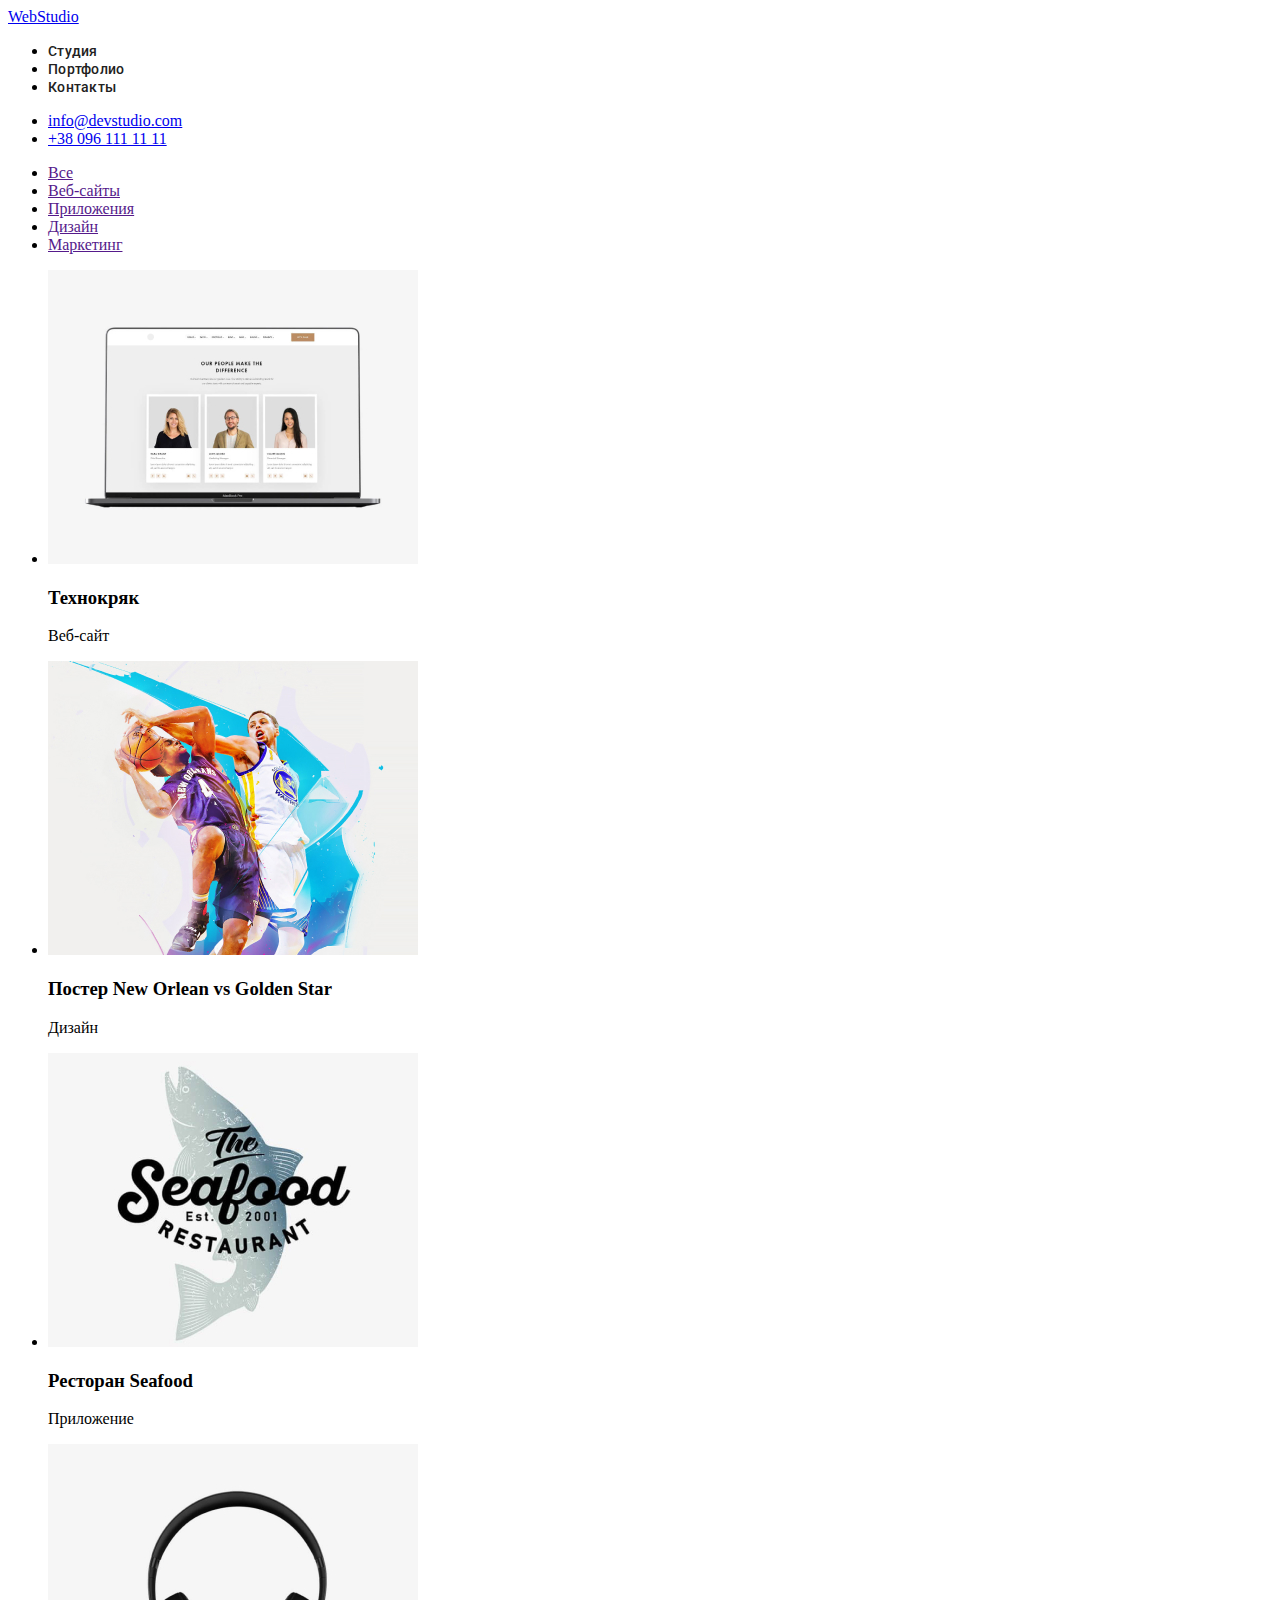
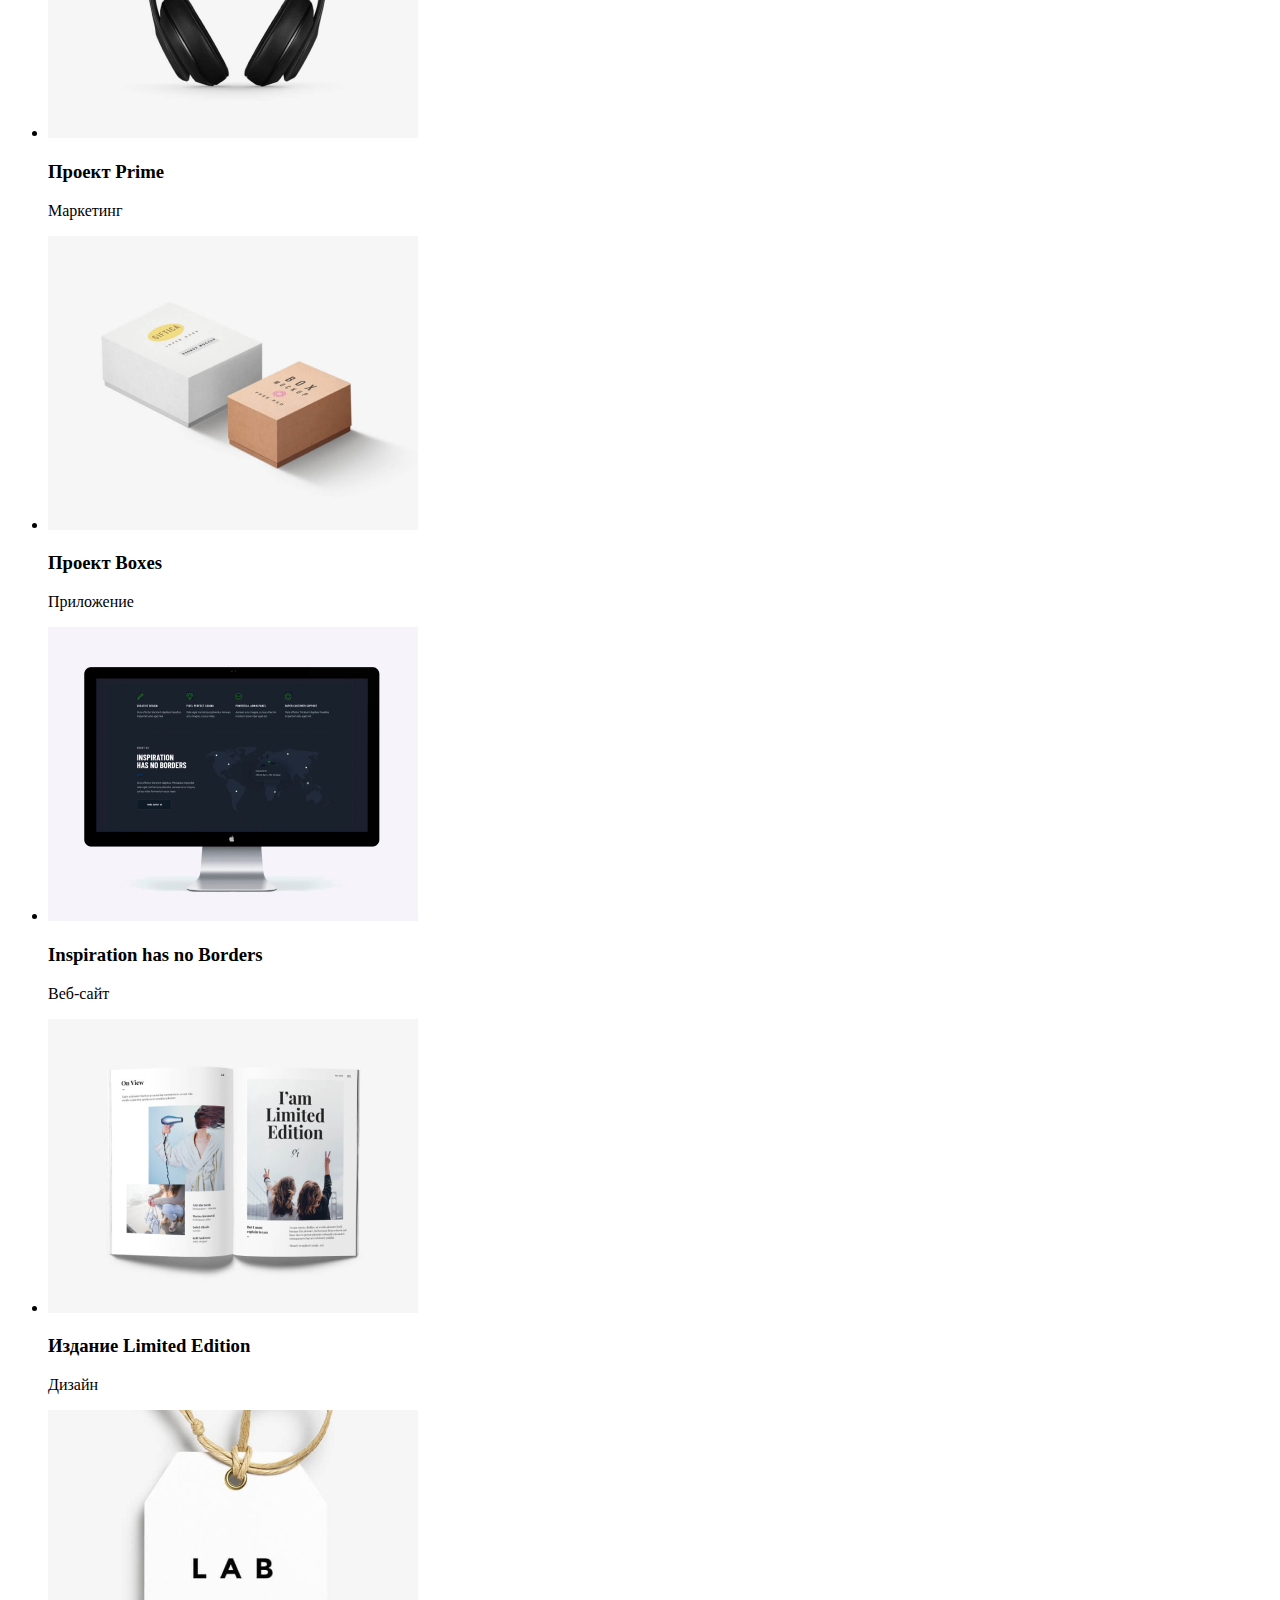
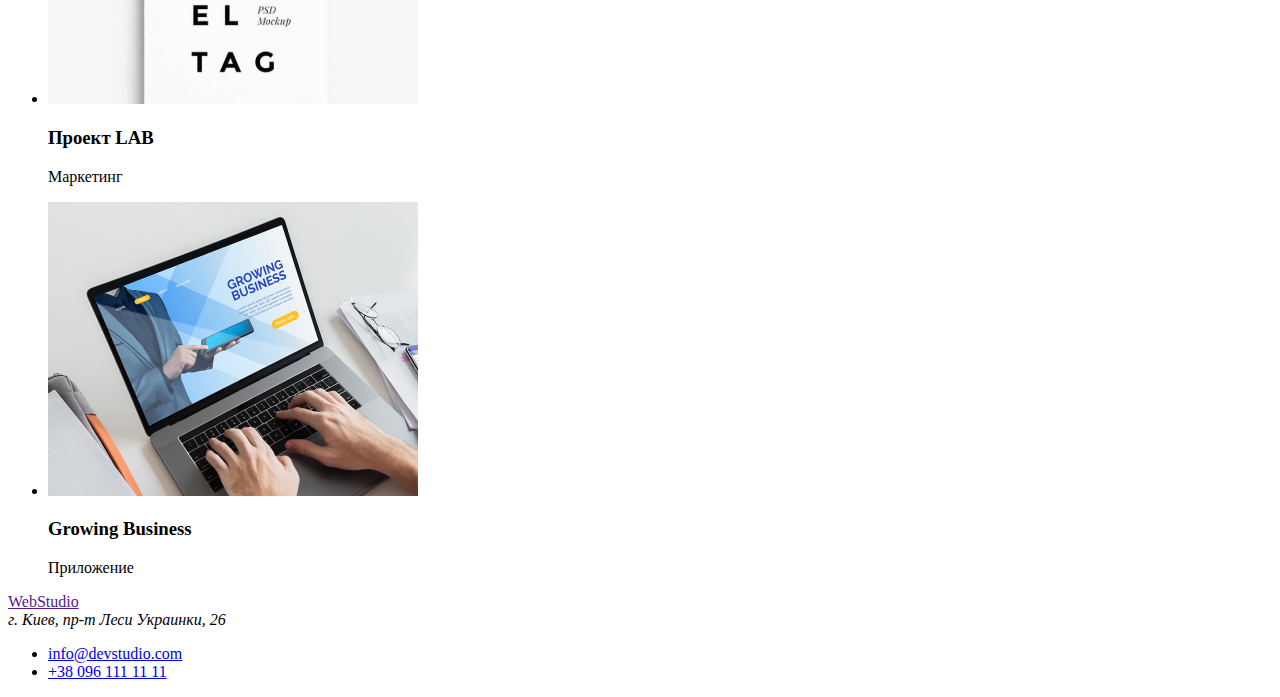
==== portfolio.html @ e666462a "текст и лого" ====
<!DOCTYPE html>
<html lang="ru">
  <head>
    <meta charset="UTF-8" />
    <title>Test</title>
    <!-- Raleway and  Roboto-->
    <link rel="preconnect" href="https://fonts.gstatic.com">
    <link href="https://fonts.googleapis.com/css2?family=Raleway:wght@700&family=Roboto:wght@400;500;700;900&display=swap"
          rel="stylesheet">
    <link href="./css/style.css" rel="stylesheet" />
  </head>
  <body>
    <header>
      <nav>
        <a href="index.html">WebStudio</a>
        <ul>
          <li>
            <a href="" class="head">Студия</a>
          </li>
          <li>
            <a href="" class="head">Портфолио</a>
          </li>
          <li>
            <a href="" class="head">Контакты</a>
          </li>
        </ul>
      </nav>
      <ul>
        <li>
          <a href="mailto:info@devstudio.com">info@devstudio.com</a>
        </li>
        <li>
          <a href="tel:+38961111111">+38 096 111 11 11</a>
        </li>
      </ul>
    </header>
    <main>
      <section class="vidi-rabot">
        <ul>
          <li>
            <a href="">Все</a>
          </li>
          <li>
            <a href="">Веб-сайты</a>
          </li>
          <li>
            <a href="">Приложения</a>
          </li>
          <li>
            <a href="">Дизайн</a>
          </li>
          <li>
            <a href="">Маркетинг</a>
          </li>
        </ul>
      </section>
      <section class="primeri-rabot">
        <ul>
          <li>
            <img src="images/tehno.jpg" alt="техно кряк" width="370"/>
            <h3>Технокряк</h3>
            <p>Веб-сайт</p>
          </li>
          <li>
            <img src="images/img.jpg" alt="баскетбол" width="370"/>
            <h3>Постер New Orlean vs Golden Star</h3>
            <p>Дизайн</p>
          </li>
          <li>
            <img src="images/img-1.jpg" alt="лого ресторана" width="370"/>
            <h3>Ресторан Seafood</h3>
            <p>Приложение</p>
          </li>
          <li>
            <img src="images/img-2.jpg" alt="наушники" width="370"/>
            <h3>Проект Prime</h3>
            <p>Маркетинг</p>
          </li>
          <li>
            <img src="images/img-3.jpg" alt="коробочки" width="370"/>
            <h3>Проект Boxes</h3>
            <p>Приложение</p>
          </li>
          <li>
            <img src="images/img-4.jpg" alt="монитор" width="370"/>
            <h3>Inspiration has no Borders</h3>
            <p>Веб-сайт</p>
          </li>
          <li>
            <img src="images/img-5.jpg" alt="книга" width="370"/>
            <h3>Издание Limited Edition</h3>
            <p>Дизайн</p>
          </li>
          <li>
            <img src="images/img-6.jpg" alt="лейба" width="370"/>
            <h3>Проект LAB</h3>
            <p>Маркетинг</p>
          </li>
          <li>
            <img src="images/img-7.jpg" alt="ноутбук" width="370"/>
            <h3>Growing Business</h3>
            <p>Приложение</p>
          </li>
        </ul>

      </section>
    </main>
    <footer>
      <a href="">WebStudio</a>
      <address>г. Киев, пр-т Леси Украинки, 26</address>
      <ul>
        <li>
          <a href="mailto:info@devstudio.com">info@devstudio.com</a>
        </li>
        <li>
          <a href="tel:+38961111111">+38 096 111 11 11</a>
        </li>
      </ul>
    </footer>
  </body>
</html>
---- css/style.css ----
/*font-family: 'Raleway', sans-serif;*/
/*font-family: 'Roboto', sans-serif;*/

/*Header*/
.logo {
    Font-family: Raleway;
    font-style: normal;
    font-weight: bold;
    font-size: 26px;
    line-height: 31px;
    letter-spacing: 0.03em;
    color: #2196F3;
}
.studio{
    Font-family: Raleway;
    font-style: normal;
    font-weight: bold;
    font-size: 26px;
    line-height: 31px;
    letter-spacing: 0.03em;
    color: black;
}
.head {
    font-family: Roboto;
    font-style: normal;
    font-weight: 500;
    font-size: 14px;
    line-height: 16px;
    letter-spacing: 0.02em;
    color: #212121;
    text-decoration: none;
}
.head:hover,
.head:focus
{
    color: #2196F3;
}
.info{
    font-family: Roboto;
    font-style: normal;
    font-weight: 500;
    font-size: 14px;
    line-height: 16px;
    letter-spacing: 0.02em;
    color: #757575;
    text-decoration: none;
}
.info:hover,
.info:focus
{
    color: #2196F3;
}
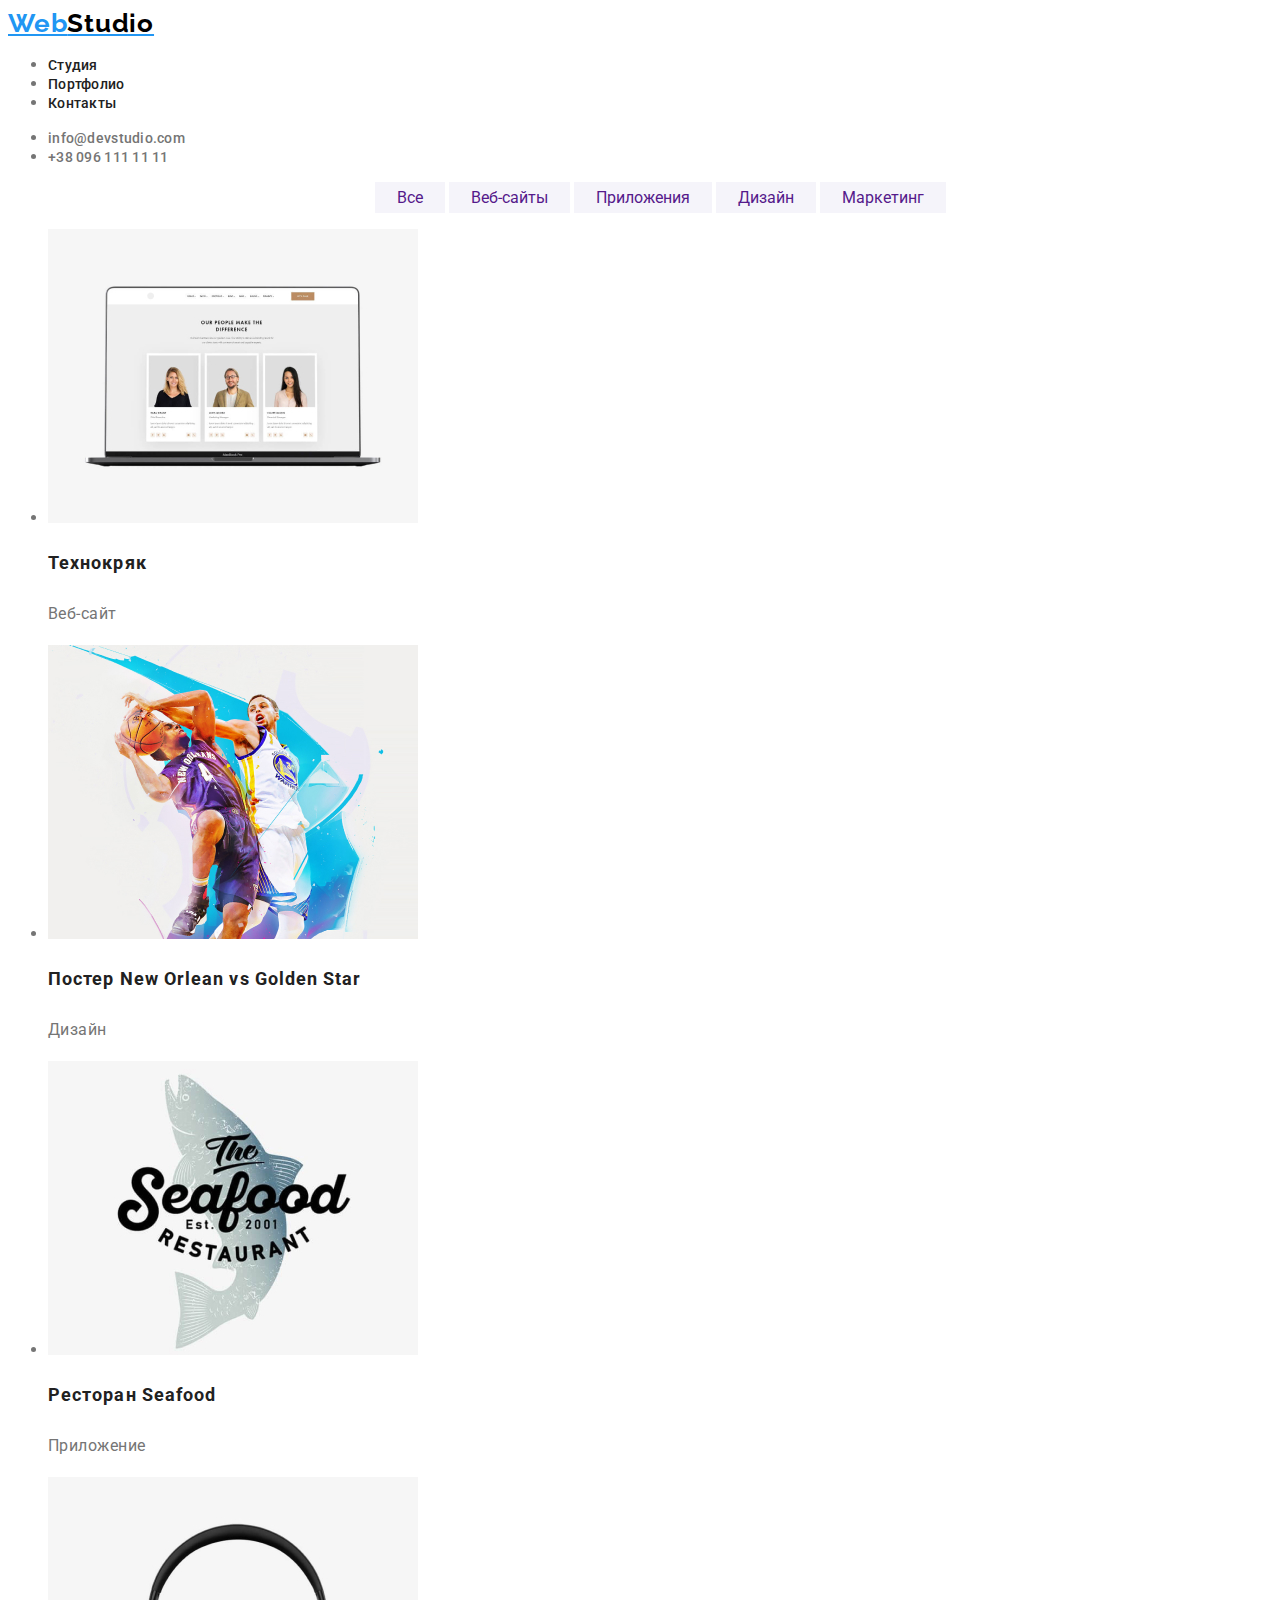
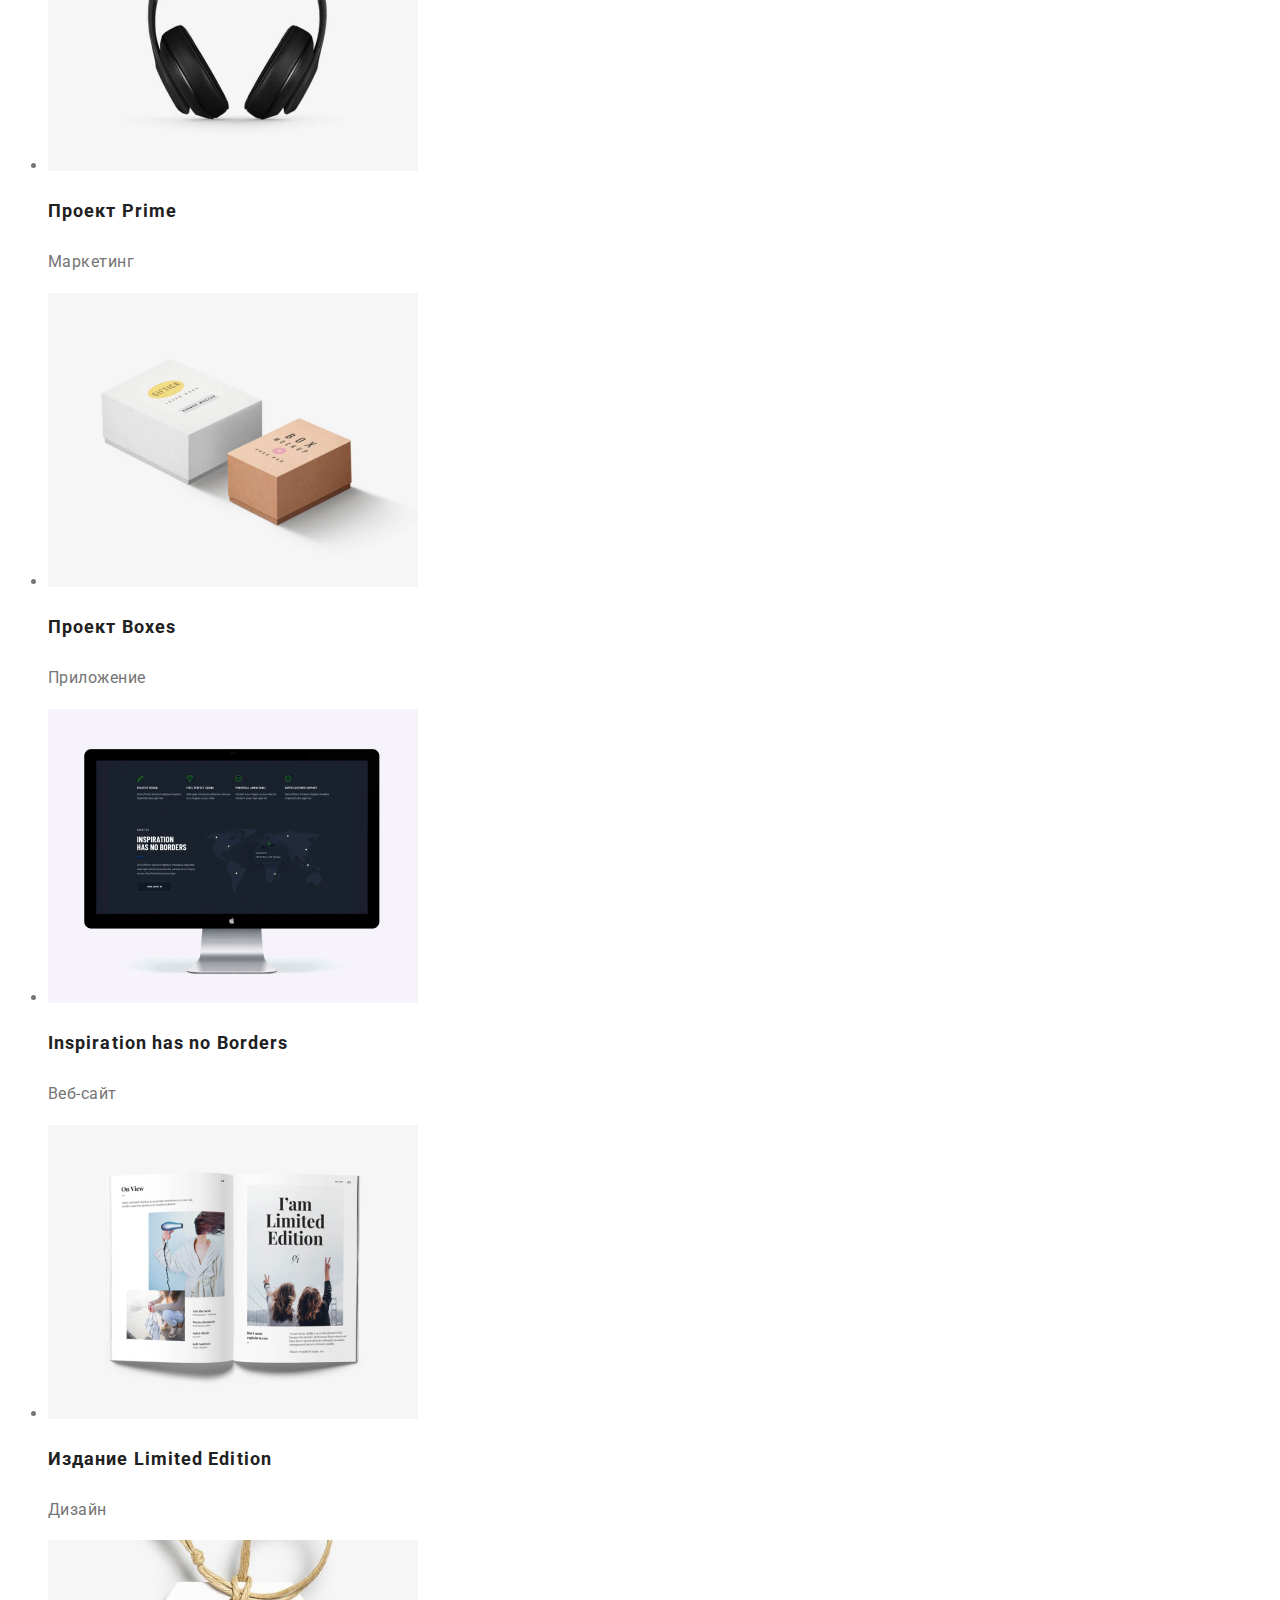
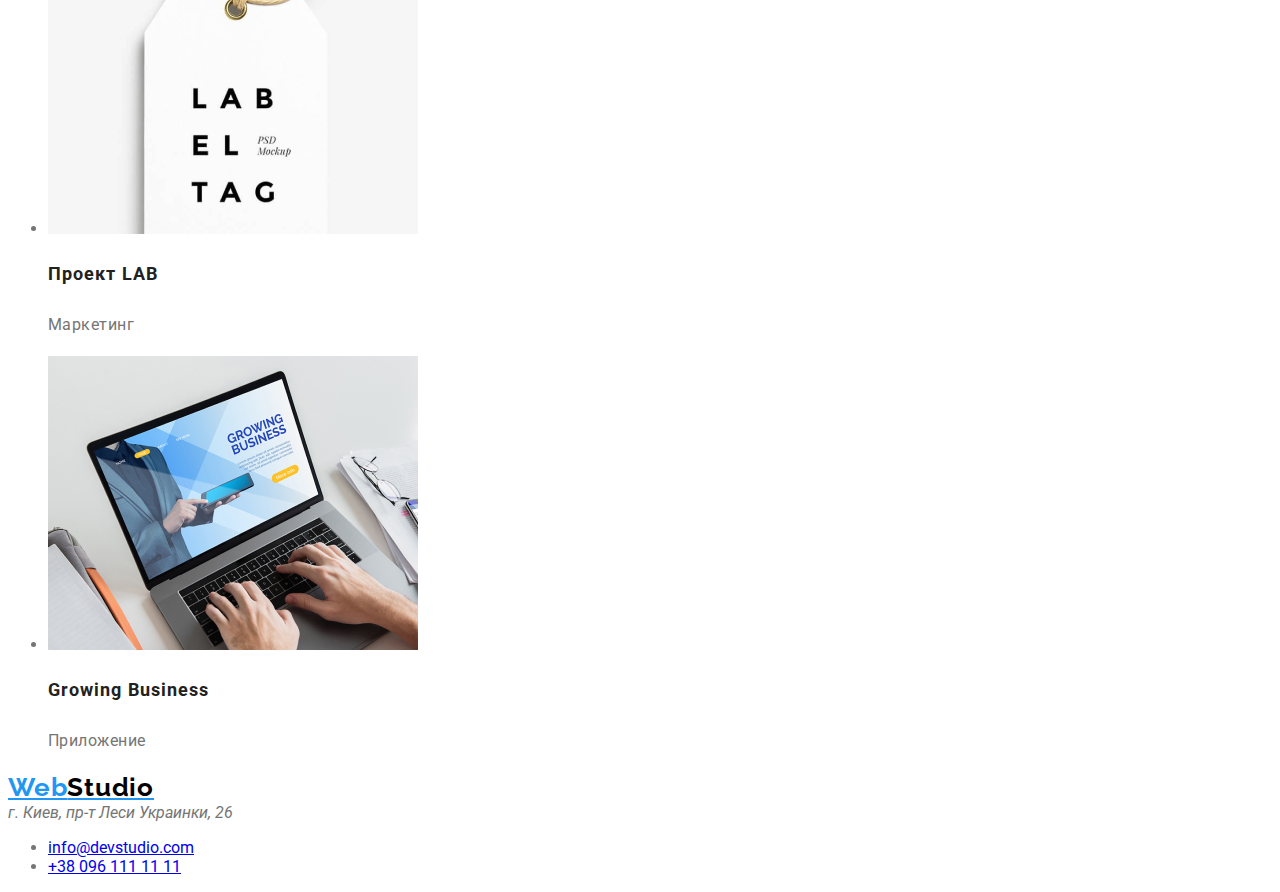
==== commit c0ecd50a: "dz2-com2" ====
--- a/portfolio.html
+++ b/portfolio.html
@@ -1,56 +1,56 @@
 <!DOCTYPE html>
 <html lang="ru">
-  <head>
-    <meta charset="UTF-8" />
-    <title>Test</title>
-    <!-- Raleway and  Roboto-->
-    <link rel="preconnect" href="https://fonts.gstatic.com">
-    <link href="https://fonts.googleapis.com/css2?family=Raleway:wght@700&family=Roboto:wght@400;500;700;900&display=swap"
-          rel="stylesheet">
-    <link href="./css/style.css" rel="stylesheet" />
-  </head>
-  <body>
-    <header>
-      <nav>
-        <a href="index.html">WebStudio</a>
-        <ul>
-          <li>
-            <a href="" class="head">Студия</a>
-          </li>
-          <li>
-            <a href="" class="head">Портфолио</a>
-          </li>
-          <li>
-            <a href="" class="head">Контакты</a>
-          </li>
-        </ul>
-      </nav>
-      <ul>
-        <li>
-          <a href="mailto:info@devstudio.com">info@devstudio.com</a>
-        </li>
-        <li>
-          <a href="tel:+38961111111">+38 096 111 11 11</a>
-        </li>
-      </ul>
+<head>
+  <meta charset="UTF-8" />
+  <title>Test</title>
+  <!-- Raleway and  Roboto-->
+  <link rel="preconnect" href="https://fonts.gstatic.com">
+  <link href="https://fonts.googleapis.com/css2?family=Raleway:wght@700&family=Roboto:wght@400;500;700;900&display=swap"
+        rel="stylesheet">
+  <link href="./css/style.css" rel="stylesheet" />
+</head>
+<body>
+<header>
+  <nav>
+    <a href="index.html" class="logo">Web<span class="studio">Studio</span></a>
+    <ul>
+      <li>
+        <a href="" class="head">Студия</a>
+      </li>
+      <li>
+        <a href="portfolio.html" class="head">Портфолио</a>
+      </li>
+      <li>
+        <a href="" class="head">Контакты</a>
+      </li>
+    </ul>
+  </nav>
+  <ul>
+    <li>
+      <a href="mailto:info@devstudio.com" class="info">info@devstudio.com</a>
+    </li>
+    <li>
+      <a href="tel:+38961111111" class="info">+38 096 111 11 11</a>
+    </li>
+  </ul>
     </header>
     <main>
-      <section class="vidi-rabot">
-        <ul>
-          <li>
-            <a href="">Все</a>
+      <section class="work">
+        <ul class="work-ul">
+          <li class="work-select">
+            <a href="" class="work-select-a">Все</a>
           </li>
-          <li>
-            <a href="">Веб-сайты</a>
+          <li class="work-select">
+            <a href="" class="work-select-a">Веб-сайты</a>
           </li>
-          <li>
-            <a href="">Приложения</a>
+          <li class="work-select">
+            <a href="" class="work-select-a">Приложения</a>
           </li>
-          <li>
-            <a href="">Дизайн</a>
+          <li class="work-select">
+            <a href="" class="work-select-a">Дизайн</a>
           </li>
-          <li>
-            <a href="">Маркетинг</a>
+          <li class="work-select">
+            <a href="" class="work-select-a">Маркетинг</a>
           </li>
         </ul>
       </section>
@@ -58,55 +58,54 @@
         <ul>
           <li>
             <img src="images/tehno.jpg" alt="техно кряк" width="370"/>
-            <h3>Технокряк</h3>
-            <p>Веб-сайт</p>
+            <h3 class="port-h3">Технокряк</h3>
+            <p class="port-p">Веб-сайт</p>
           </li>
           <li>
             <img src="images/img.jpg" alt="баскетбол" width="370"/>
-            <h3>Постер New Orlean vs Golden Star</h3>
-            <p>Дизайн</p>
+            <h3 class="port-h3">Постер New Orlean vs Golden Star</h3>
+            <p class="port-p">Дизайн</p>
           </li>
           <li>
             <img src="images/img-1.jpg" alt="лого ресторана" width="370"/>
-            <h3>Ресторан Seafood</h3>
-            <p>Приложение</p>
+            <h3 class="port-h3">Ресторан Seafood</h3>
+            <p class="port-p">Приложение</p>
           </li>
           <li>
             <img src="images/img-2.jpg" alt="наушники" width="370"/>
-            <h3>Проект Prime</h3>
-            <p>Маркетинг</p>
+            <h3 class="port-h3">Проект Prime</h3>
+            <p class="port-p">Маркетинг</p>
           </li>
           <li>
             <img src="images/img-3.jpg" alt="коробочки" width="370"/>
-            <h3>Проект Boxes</h3>
-            <p>Приложение</p>
+            <h3 class="port-h3">Проект Boxes</h3>
+            <p class="port-p">Приложение</p>
           </li>
           <li>
             <img src="images/img-4.jpg" alt="монитор" width="370"/>
-            <h3>Inspiration has no Borders</h3>
-            <p>Веб-сайт</p>
+            <h3 class="port-h3">Inspiration has no Borders</h3>
+            <p class="port-p">Веб-сайт</p>
           </li>
           <li>
             <img src="images/img-5.jpg" alt="книга" width="370"/>
-            <h3>Издание Limited Edition</h3>
-            <p>Дизайн</p>
+            <h3 class="port-h3">Издание Limited Edition</h3>
+            <p class="port-p">Дизайн</p>
           </li>
           <li>
             <img src="images/img-6.jpg" alt="лейба" width="370"/>
-            <h3>Проект LAB</h3>
-            <p>Маркетинг</p>
+            <h3 class="port-h3">Проект LAB</h3>
+            <p class="port-p">Маркетинг</p>
           </li>
           <li>
             <img src="images/img-7.jpg" alt="ноутбук" width="370"/>
-            <h3>Growing Business</h3>
-            <p>Приложение</p>
+            <h3 class="port-h3">Growing Business</h3>
+            <p class="port-p">Приложение</p>
           </li>
         </ul>
-
       </section>
     </main>
     <footer>
-      <a href="">WebStudio</a>
+      <a href="index.html" class="logo">Web<span class="studio">Studio</span></a>
       <address>г. Киев, пр-т Леси Украинки, 26</address>
       <ul>
         <li>
--- a/css/style.css
+++ b/css/style.css
@@ -1,11 +1,13 @@
 
 /*font-family: 'Raleway', sans-serif;*/
 /*font-family: 'Roboto', sans-serif;*/
-
+body {
+    font-family: 'Roboto', sans-serif;
+    color: #757575;
+}
 /*Header*/
 .logo {
     Font-family: Raleway;
-    font-style: normal;
     font-weight: bold;
     font-size: 26px;
     line-height: 31px;
@@ -13,8 +15,6 @@
     color: #2196F3;
 }
 .studio{
-    Font-family: Raleway;
-    font-style: normal;
     font-weight: bold;
     font-size: 26px;
     line-height: 31px;
@@ -22,8 +22,6 @@
     color: black;
 }
 .head {
-    font-family: Roboto;
-    font-style: normal;
     font-weight: 500;
     font-size: 14px;
     line-height: 16px;
@@ -37,8 +35,6 @@
     color: #2196F3;
 }
 .info{
-    font-family: Roboto;
-    font-style: normal;
     font-weight: 500;
     font-size: 14px;
     line-height: 16px;
@@ -50,4 +46,105 @@
 .info:focus
 {
     color: #2196F3;
+}
+
+/*main*/
+.osnovnaya{
+    background-color: #2F303A;
+}
+h1{
+    font-size: 44px;
+    font-weight: 900;
+    line-height: 136%;
+    letter-spacing: 0.06em;
+    text-align: center;
+    color: #FFFFFF;
+}
+h2{
+    font-weight: bold;
+    font-size: 36px;
+    line-height: 42px;
+    /*text-align: center;*/
+    letter-spacing: 0.03em;
+    color: #212121;
+}
+h3{
+    font-weight: 500;
+    font-size: 16px;
+    line-height: 19px;
+    /*text-align: center;*/
+    letter-spacing: 0.03em;
+
+    color: #212121;
+}
+button {
+    cursor: pointer;
+}
+.butt-zak{
+    width: 200px;
+    height: 50px;
+    left: 700px;
+    top: 430px;
+    background: #2196F3;
+    box-shadow: 0px 4px 4px rgba(0, 0, 0, 0.15);
+    border-radius: 4px;
+    font-family: 'Roboto', sans-serif;
+    color: #FFFFFF;
+}
+.h3-text{
+    font-size: 14px;
+    line-height: 171%;
+    letter-spacing: 0.03em;
+}
+.proffesia{
+    font-size: 16px;
+    line-height: 19px;
+    /*text-align: center;*/
+    letter-spacing: 0.03em;
+    color: #757575;
+}
+/*Porfolio.html*/
+
+/*section -work*/
+.work-select
+{
+    display:inline-block;
+    background: #F5F4FA;
+    /*border-radius: 4px;*/
+    /*padding: 6px 22px;*/
+    /*background: #F5F4FA;*/
+    /*border-radius: 4px;*/
+    /*padding: 6px 22px;*/
+}
+.work-select-a
+{
+    display: block;
+    text-decoration: none;
+    border-radius: 4px;
+    padding: 6px 22px;
+}
+.work-select-a:hover,
+.work-select-a:focus
+{
+    background: #2196F3;
+    box-shadow: 0px 3px 1px rgba(0, 0, 0, 0.1), 0px 1px 2px rgba(0, 0, 0, 0.08), 0px 2px 2px rgba(0, 0, 0, 0.12);
+    color: white;
+    text-decoration: none;
+}
+.work-ul
+{
+    text-align: center;
+}
+.port-h3
+{
+    font-weight: bold;
+    font-size: 18px;
+    line-height: 200%;
+    letter-spacing: 0.06em;
+}
+.port-p
+{
+    font-size: 16px;
+    line-height: 187% ;
+    letter-spacing: 0.03em;
 }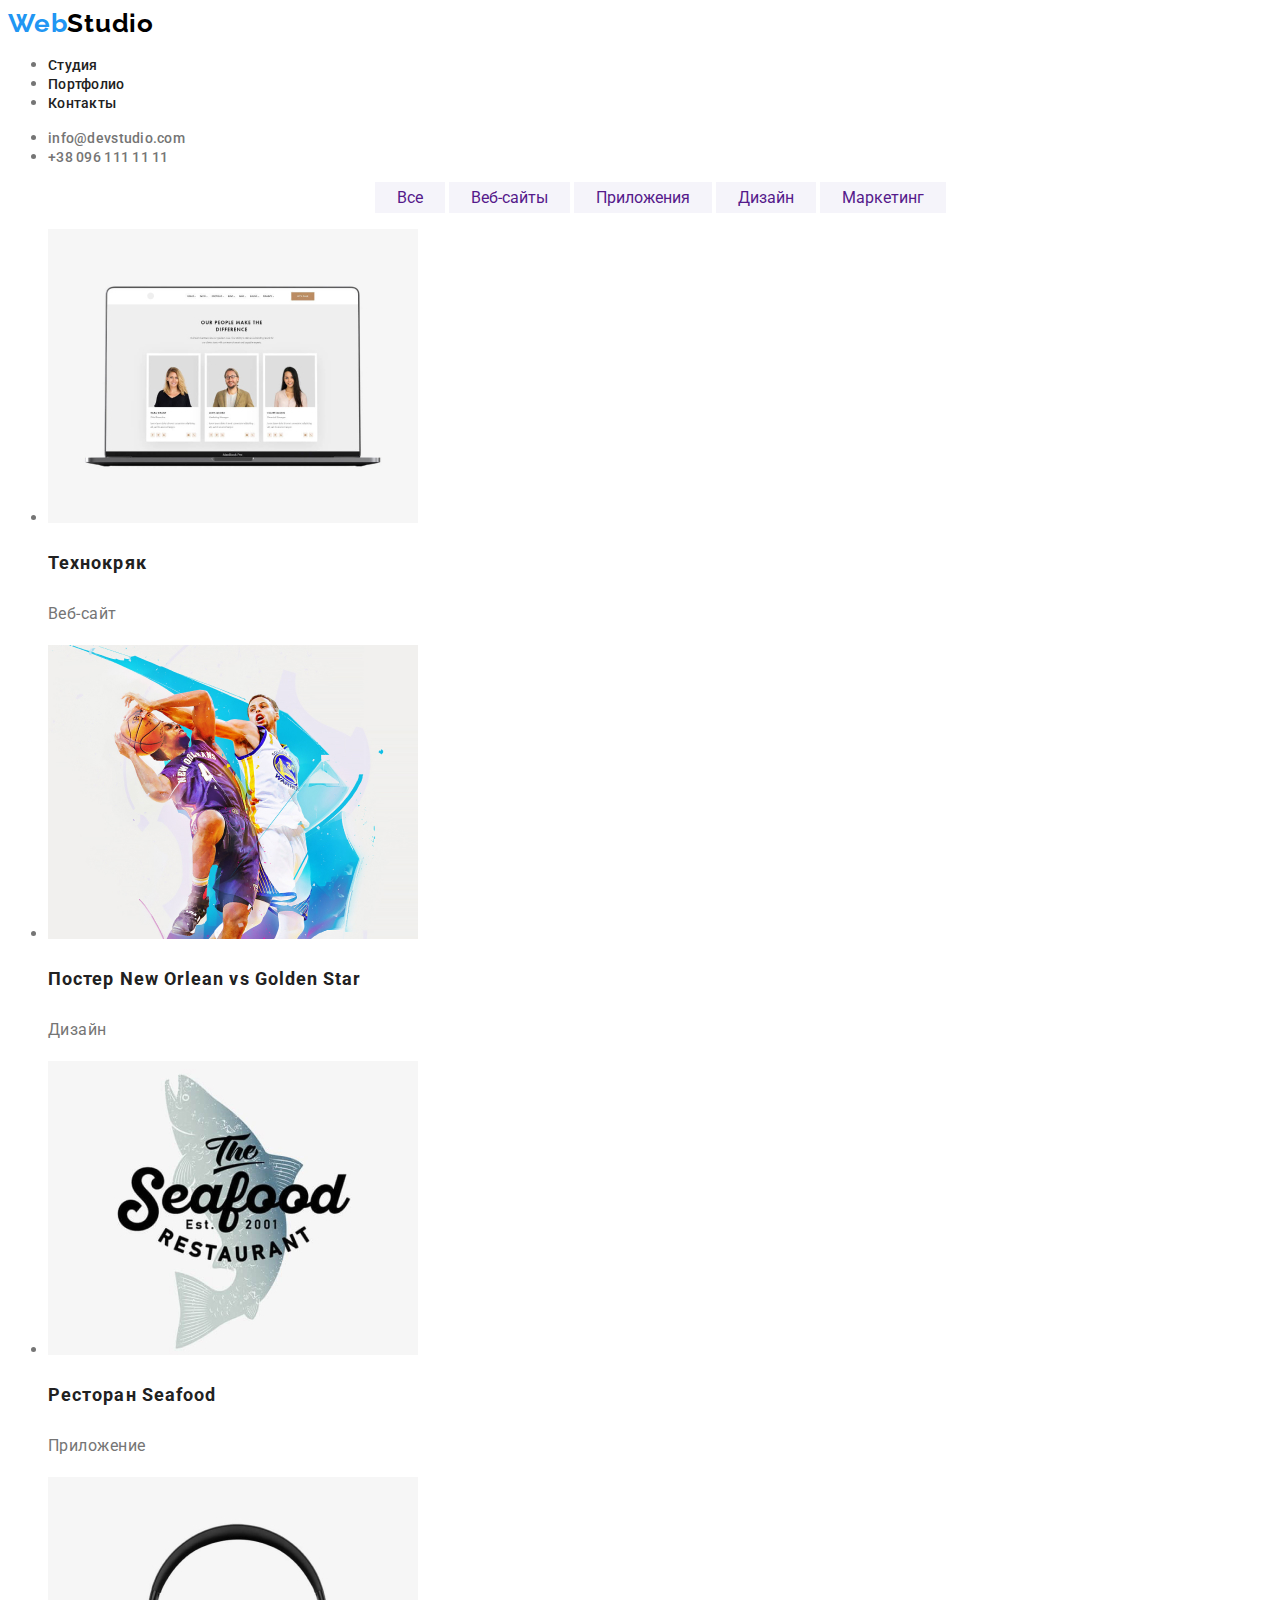
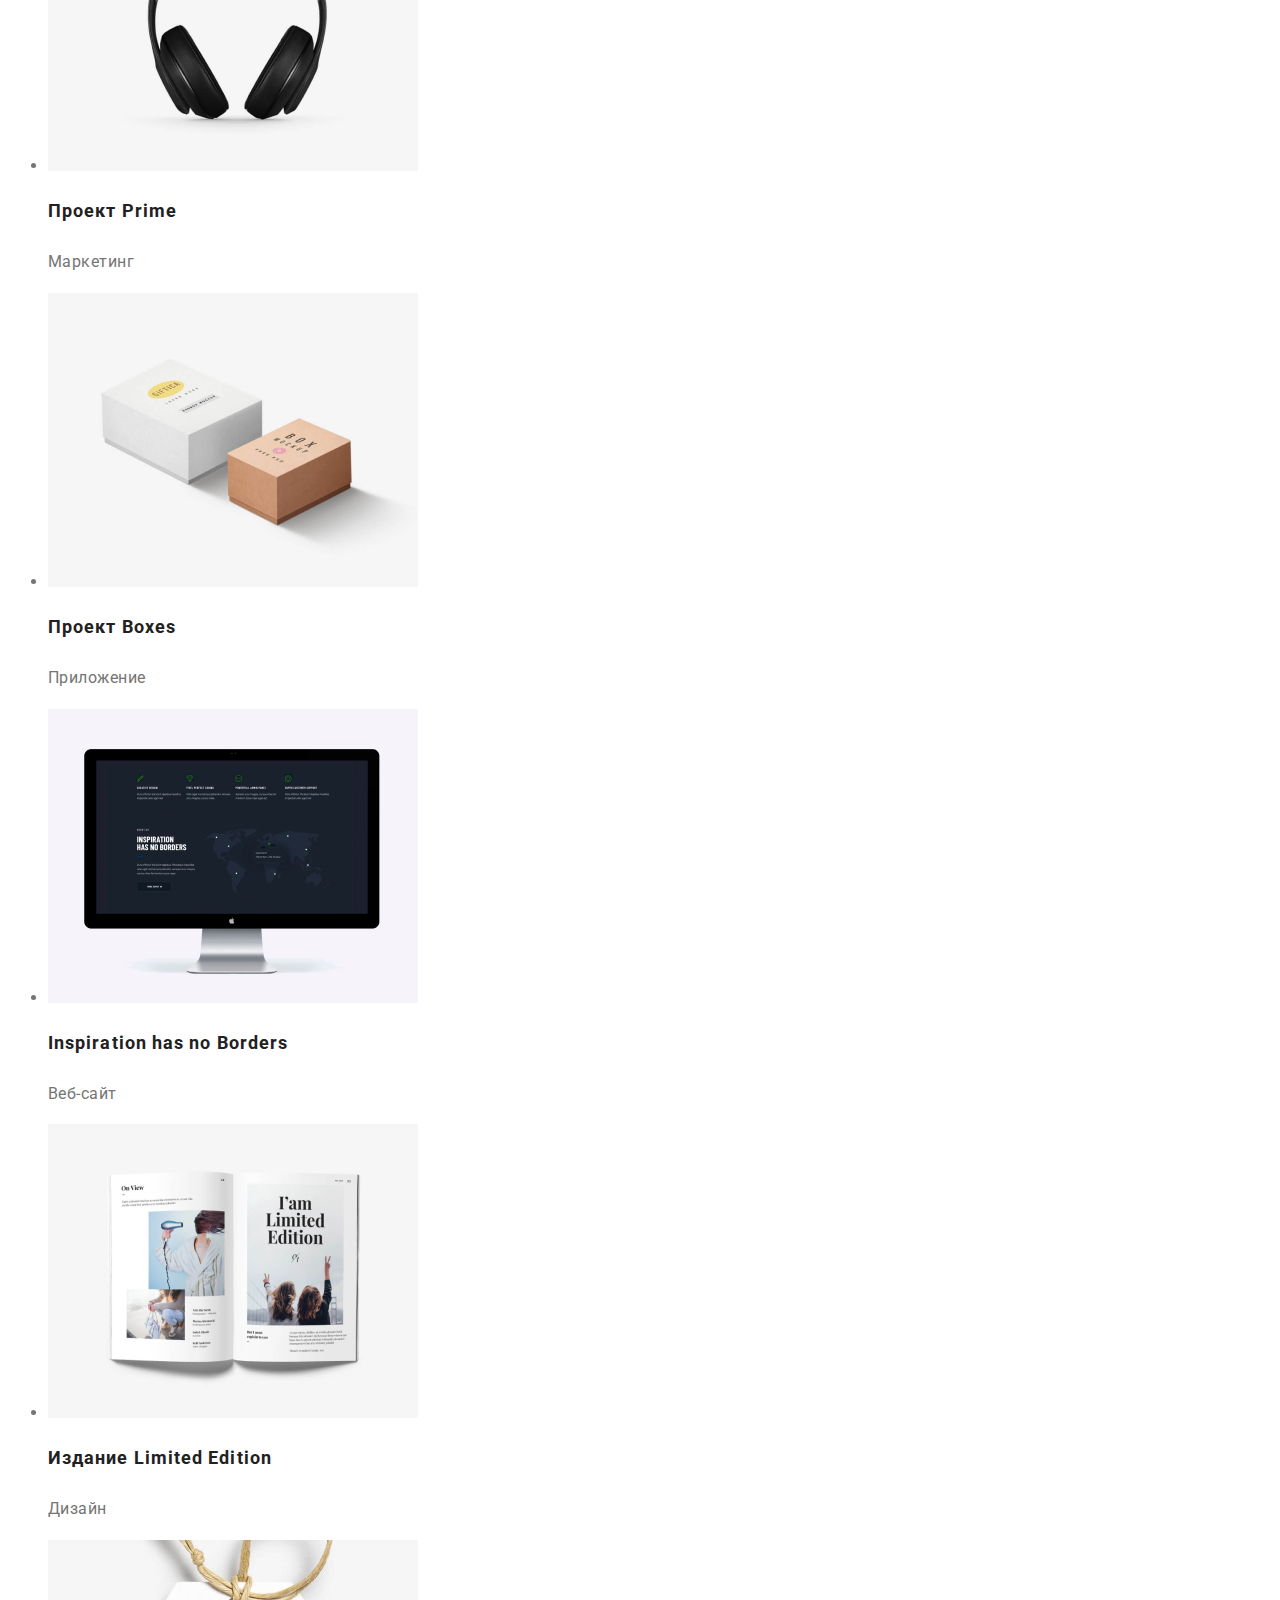
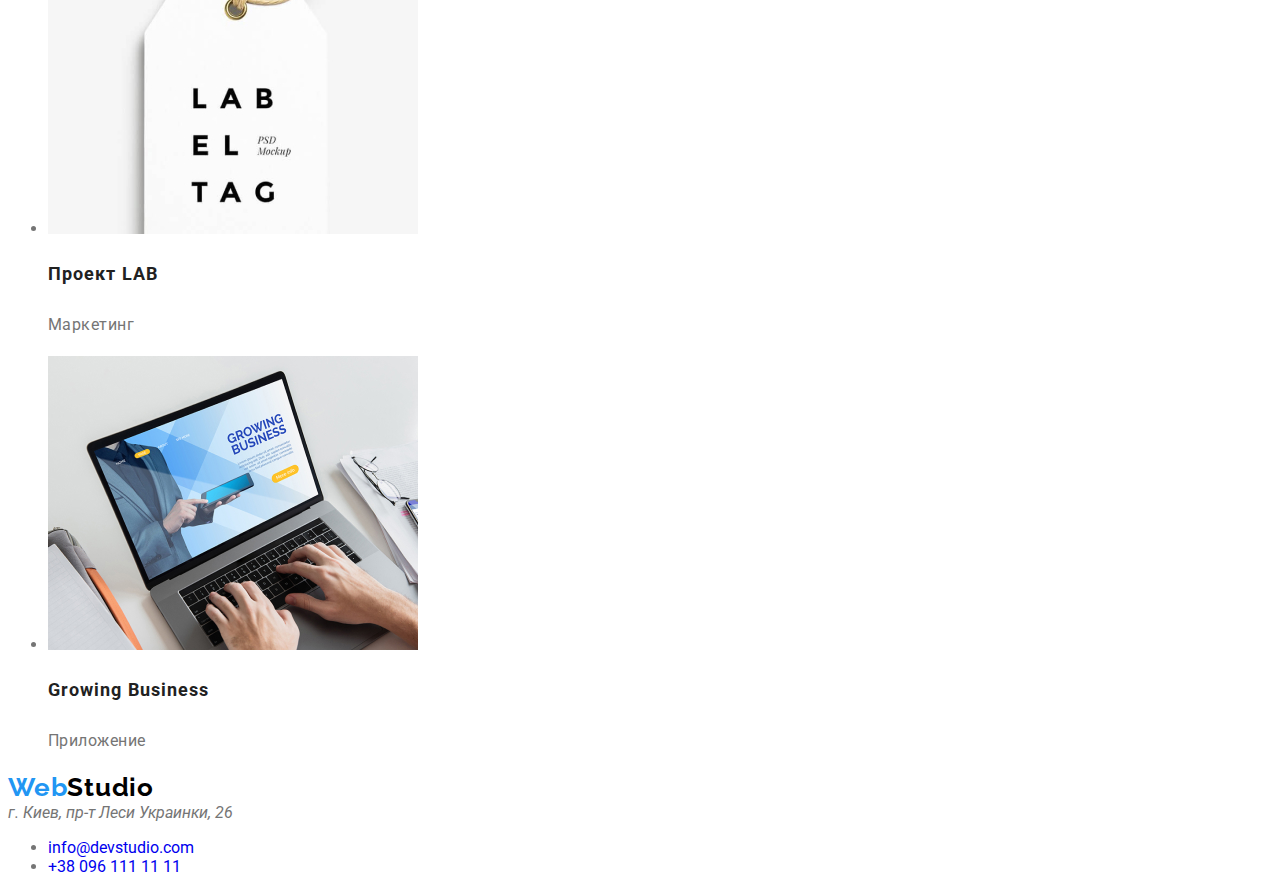
==== commit 60c27672: "dz-2-fin-2" ====
--- a/portfolio.html
+++ b/portfolio.html
@@ -1,120 +1,126 @@
 <!DOCTYPE html>
 <html lang="ru">
 <head>
-  <meta charset="UTF-8" />
-  <title>Test</title>
-  <!-- Raleway and  Roboto-->
-  <link rel="preconnect" href="https://fonts.gstatic.com">
-  <link href="https://fonts.googleapis.com/css2?family=Raleway:wght@700&family=Roboto:wght@400;500;700;900&display=swap"
-        rel="stylesheet">
-  <link href="./css/style.css" rel="stylesheet" />
+    <meta charset="UTF-8"/>
+    <title>Test</title>
+    <!-- Raleway and  Roboto-->
+    <link rel="preconnect" href="https://fonts.gstatic.com">
+    <link href="https://fonts.googleapis.com/css2?family=Raleway:wght@700&family=Roboto:wght@400;500;700;900&display=swap"
+          rel="stylesheet">
+    <link href="./css/style.css" rel="stylesheet"/>
 </head>
 <body>
+<!--==============================HEADER===========================================-->
 <header>
-  <nav>
-    <a href="index.html" class="logo">Web<span class="studio">Studio</span></a>
+    <nav>
+        <a href="index.html" class="logo link">Web<span class="studio">Studio</span></a>
+        <ul>
+            <li>
+                <a href="" class="head link">Студия</a>
+            </li>
+            <li>
+                <a href="portfolio.html" class="head link">Портфолио</a>
+            </li>
+            <li>
+                <a href="" class="head link">Контакты</a>
+            </li>
+        </ul>
+    </nav>
     <ul>
-      <li>
-        <a href="" class="head">Студия</a>
-      </li>
-      <li>
-        <a href="portfolio.html" class="head">Портфолио</a>
-      </li>
-      <li>
-        <a href="" class="head">Контакты</a>
-      </li>
-    </ul>
-  </nav>
-  <ul>
-    <li>
-      <a href="mailto:info@devstudio.com" class="info">info@devstudio.com</a>
-    </li>
-    <li>
-      <a href="tel:+38961111111" class="info">+38 096 111 11 11</a>
-    </li>
-  </ul>
-    </header>
-    <main>
-      <section class="work">
-        <ul class="work-ul">
-          <li class="work-select">
-            <a href="" class="work-select-a">Все</a>
-          </li>
-          <li class="work-select">
-            <a href="" class="work-select-a">Веб-сайты</a>
-          </li>
-          <li class="work-select">
-            <a href="" class="work-select-a">Приложения</a>
-          </li>
-          <li class="work-select">
-            <a href="" class="work-select-a">Дизайн</a>
-          </li>
-          <li class="work-select">
-            <a href="" class="work-select-a">Маркетинг</a>
-          </li>
-        </ul>
-      </section>
-      <section class="primeri-rabot">
-        <ul>
-          <li>
-            <img src="images/tehno.jpg" alt="техно кряк" width="370"/>
-            <h3 class="port-h3">Технокряк</h3>
-            <p class="port-p">Веб-сайт</p>
-          </li>
-          <li>
-            <img src="images/img.jpg" alt="баскетбол" width="370"/>
-            <h3 class="port-h3">Постер New Orlean vs Golden Star</h3>
-            <p class="port-p">Дизайн</p>
-          </li>
-          <li>
-            <img src="images/img-1.jpg" alt="лого ресторана" width="370"/>
-            <h3 class="port-h3">Ресторан Seafood</h3>
-            <p class="port-p">Приложение</p>
-          </li>
-          <li>
-            <img src="images/img-2.jpg" alt="наушники" width="370"/>
-            <h3 class="port-h3">Проект Prime</h3>
-            <p class="port-p">Маркетинг</p>
-          </li>
-          <li>
-            <img src="images/img-3.jpg" alt="коробочки" width="370"/>
-            <h3 class="port-h3">Проект Boxes</h3>
-            <p class="port-p">Приложение</p>
-          </li>
-          <li>
-            <img src="images/img-4.jpg" alt="монитор" width="370"/>
-            <h3 class="port-h3">Inspiration has no Borders</h3>
-            <p class="port-p">Веб-сайт</p>
-          </li>
-          <li>
-            <img src="images/img-5.jpg" alt="книга" width="370"/>
-            <h3 class="port-h3">Издание Limited Edition</h3>
-            <p class="port-p">Дизайн</p>
-          </li>
-          <li>
-            <img src="images/img-6.jpg" alt="лейба" width="370"/>
-            <h3 class="port-h3">Проект LAB</h3>
-            <p class="port-p">Маркетинг</p>
-          </li>
-          <li>
-            <img src="images/img-7.jpg" alt="ноутбук" width="370"/>
-            <h3 class="port-h3">Growing Business</h3>
-            <p class="port-p">Приложение</p>
-          </li>
-        </ul>
-      </section>
-    </main>
-    <footer>
-      <a href="index.html" class="logo">Web<span class="studio">Studio</span></a>
-      <address>г. Киев, пр-т Леси Украинки, 26</address>
-      <ul>
         <li>
-          <a href="mailto:info@devstudio.com">info@devstudio.com</a>
+            <a href="mailto:info@devstudio.com" class="info link">info@devstudio.com</a>
         </li>
         <li>
-          <a href="tel:+38961111111">+38 096 111 11 11</a>
+            <a href="tel:+38961111111" class="info link">+38 096 111 11 11</a>
         </li>
-      </ul>
-    </footer>
-  </body>
+    </ul>
+</header>
+<!--==============================HEADER END===========================================-->
+<!--==============================MAIN=================================================-->
+<main>
+    <section class="work">
+        <ul class="work-ul">
+            <li class="work-select">
+                <a href="" class="work-select-a link">Все</a>
+            </li>
+            <li class="work-select">
+                <a href="" class="work-select-a link">Веб-сайты</a>
+            </li>
+            <li class="work-select">
+                <a href="" class="work-select-a link">Приложения</a>
+            </li>
+            <li class="work-select">
+                <a href="" class="work-select-a link">Дизайн</a>
+            </li>
+            <li class="work-select">
+                <a href="" class="work-select-a link">Маркетинг</a>
+            </li>
+        </ul>
+    </section>
+    <section class="primeri-rabot">
+        <ul>
+            <li>
+                <img src="images/tehno.jpg" alt="техно кряк" width="370"/>
+                <h3 class="port-h3">Технокряк</h3>
+                <p class="port-p">Веб-сайт</p>
+            </li>
+            <li>
+                <img src="images/img.jpg" alt="баскетбол" width="370"/>
+                <h3 class="port-h3">Постер New Orlean vs Golden Star</h3>
+                <p class="port-p">Дизайн</p>
+            </li>
+            <li>
+                <img src="images/img-1.jpg" alt="лого ресторана" width="370"/>
+                <h3 class="port-h3">Ресторан Seafood</h3>
+                <p class="port-p">Приложение</p>
+            </li>
+            <li>
+                <img src="images/img-2.jpg" alt="наушники" width="370"/>
+                <h3 class="port-h3">Проект Prime</h3>
+                <p class="port-p">Маркетинг</p>
+            </li>
+            <li>
+                <img src="images/img-3.jpg" alt="коробочки" width="370"/>
+                <h3 class="port-h3">Проект Boxes</h3>
+                <p class="port-p">Приложение</p>
+            </li>
+            <li>
+                <img src="images/img-4.jpg" alt="монитор" width="370"/>
+                <h3 class="port-h3">Inspiration has no Borders</h3>
+                <p class="port-p">Веб-сайт</p>
+            </li>
+            <li>
+                <img src="images/img-5.jpg" alt="книга" width="370"/>
+                <h3 class="port-h3">Издание Limited Edition</h3>
+                <p class="port-p">Дизайн</p>
+            </li>
+            <li>
+                <img src="images/img-6.jpg" alt="лейба" width="370"/>
+                <h3 class="port-h3">Проект LAB</h3>
+                <p class="port-p">Маркетинг</p>
+            </li>
+            <li>
+                <img src="images/img-7.jpg" alt="ноутбук" width="370"/>
+                <h3 class="port-h3">Growing Business</h3>
+                <p class="port-p">Приложение</p>
+            </li>
+        </ul>
+    </section>
+</main>
+<!--==============================MAIN=END=============================================-->
+<!--==============================FOOTER===============================================-->
+<footer>
+    <a href="index.html" class="logo link">Web<span class="studio">Studio</span></a>
+    <address>г. Киев, пр-т Леси Украинки, 26</address>
+    <ul>
+        <li>
+            <a class="mail link" href="mailto:info@devstudio.com">info@devstudio.com</a>
+        </li>
+        <li>
+            <a class="tel link" href="tel:+38961111111">+38 096 111 11 11</a>
+        </li>
+    </ul>
+</footer>
+<!--==============================FOOTER=END===========================================-->
+</body>
 </html>
--- a/css/style.css
+++ b/css/style.css
@@ -1,58 +1,65 @@
-
 /*font-family: 'Raleway', sans-serif;*/
 /*font-family: 'Roboto', sans-serif;*/
+:root{
+    --sec-color:#212121;
+}
 body {
     font-family: 'Roboto', sans-serif;
     color: #757575;
+}
+.link {
+    text-decoration: none;
 }
 /*Header*/
 .logo {
     Font-family: Raleway;
     font-weight: bold;
     font-size: 26px;
-    line-height: 31px;
+    line-height: 1.19;
     letter-spacing: 0.03em;
     color: #2196F3;
 }
-.studio{
+
+.studio {
     font-weight: bold;
     font-size: 26px;
-    line-height: 31px;
+    line-height: 1.19;
     letter-spacing: 0.03em;
     color: black;
 }
+
 .head {
     font-weight: 500;
     font-size: 14px;
-    line-height: 16px;
+    line-height: 1.14;
     letter-spacing: 0.02em;
-    color: #212121;
-    text-decoration: none;
+    color: var(--sec-color);
 }
+
 .head:hover,
-.head:focus
-{
+.head:focus {
     color: #2196F3;
 }
-.info{
+
+.info {
     font-weight: 500;
     font-size: 14px;
-    line-height: 16px;
+    line-height: 1.14;
     letter-spacing: 0.02em;
     color: #757575;
-    text-decoration: none;
 }
+
 .info:hover,
-.info:focus
-{
+.info:focus {
     color: #2196F3;
 }
 
 /*main*/
-.osnovnaya{
+.osnovnaya {
     background-color: #2F303A;
 }
-h1{
+
+h1 {
     font-size: 44px;
     font-weight: 900;
     line-height: 136%;
@@ -60,27 +67,30 @@
     text-align: center;
     color: #FFFFFF;
 }
-h2{
+
+h2 {
     font-weight: bold;
     font-size: 36px;
-    line-height: 42px;
+    line-height: 1.66;
     /*text-align: center;*/
     letter-spacing: 0.03em;
-    color: #212121;
+    color: var(--sec-color);
 }
-h3{
+
+h3 {
     font-weight: 500;
     font-size: 16px;
-    line-height: 19px;
+    line-height: 1.87;
     /*text-align: center;*/
     letter-spacing: 0.03em;
+    color: var(--sec-color);
+}
 
-    color: #212121;
-}
 button {
     cursor: pointer;
 }
-.butt-zak{
+
+.butt-zak {
     width: 200px;
     height: 50px;
     left: 700px;
@@ -91,24 +101,26 @@
     font-family: 'Roboto', sans-serif;
     color: #FFFFFF;
 }
-.h3-text{
+
+.h3-text {
     font-size: 14px;
     line-height: 171%;
     letter-spacing: 0.03em;
 }
-.proffesia{
+
+.proffesia {
     font-size: 16px;
-    line-height: 19px;
+    line-height: 1.18;
     /*text-align: center;*/
     letter-spacing: 0.03em;
     color: #757575;
 }
+
 /*Porfolio.html*/
 
 /*section -work*/
-.work-select
-{
-    display:inline-block;
+.work-select {
+    display: inline-block;
     background: #F5F4FA;
     /*border-radius: 4px;*/
     /*padding: 6px 22px;*/
@@ -116,35 +128,34 @@
     /*border-radius: 4px;*/
     /*padding: 6px 22px;*/
 }
-.work-select-a
-{
+
+.work-select-a {
     display: block;
-    text-decoration: none;
     border-radius: 4px;
     padding: 6px 22px;
 }
+
 .work-select-a:hover,
-.work-select-a:focus
-{
+.work-select-a:focus {
     background: #2196F3;
     box-shadow: 0px 3px 1px rgba(0, 0, 0, 0.1), 0px 1px 2px rgba(0, 0, 0, 0.08), 0px 2px 2px rgba(0, 0, 0, 0.12);
     color: white;
     text-decoration: none;
 }
-.work-ul
-{
+
+.work-ul {
     text-align: center;
 }
-.port-h3
-{
+
+.port-h3 {
     font-weight: bold;
     font-size: 18px;
     line-height: 200%;
     letter-spacing: 0.06em;
 }
-.port-p
-{
+
+.port-p {
     font-size: 16px;
-    line-height: 187% ;
+    line-height: 187%;
     letter-spacing: 0.03em;
 }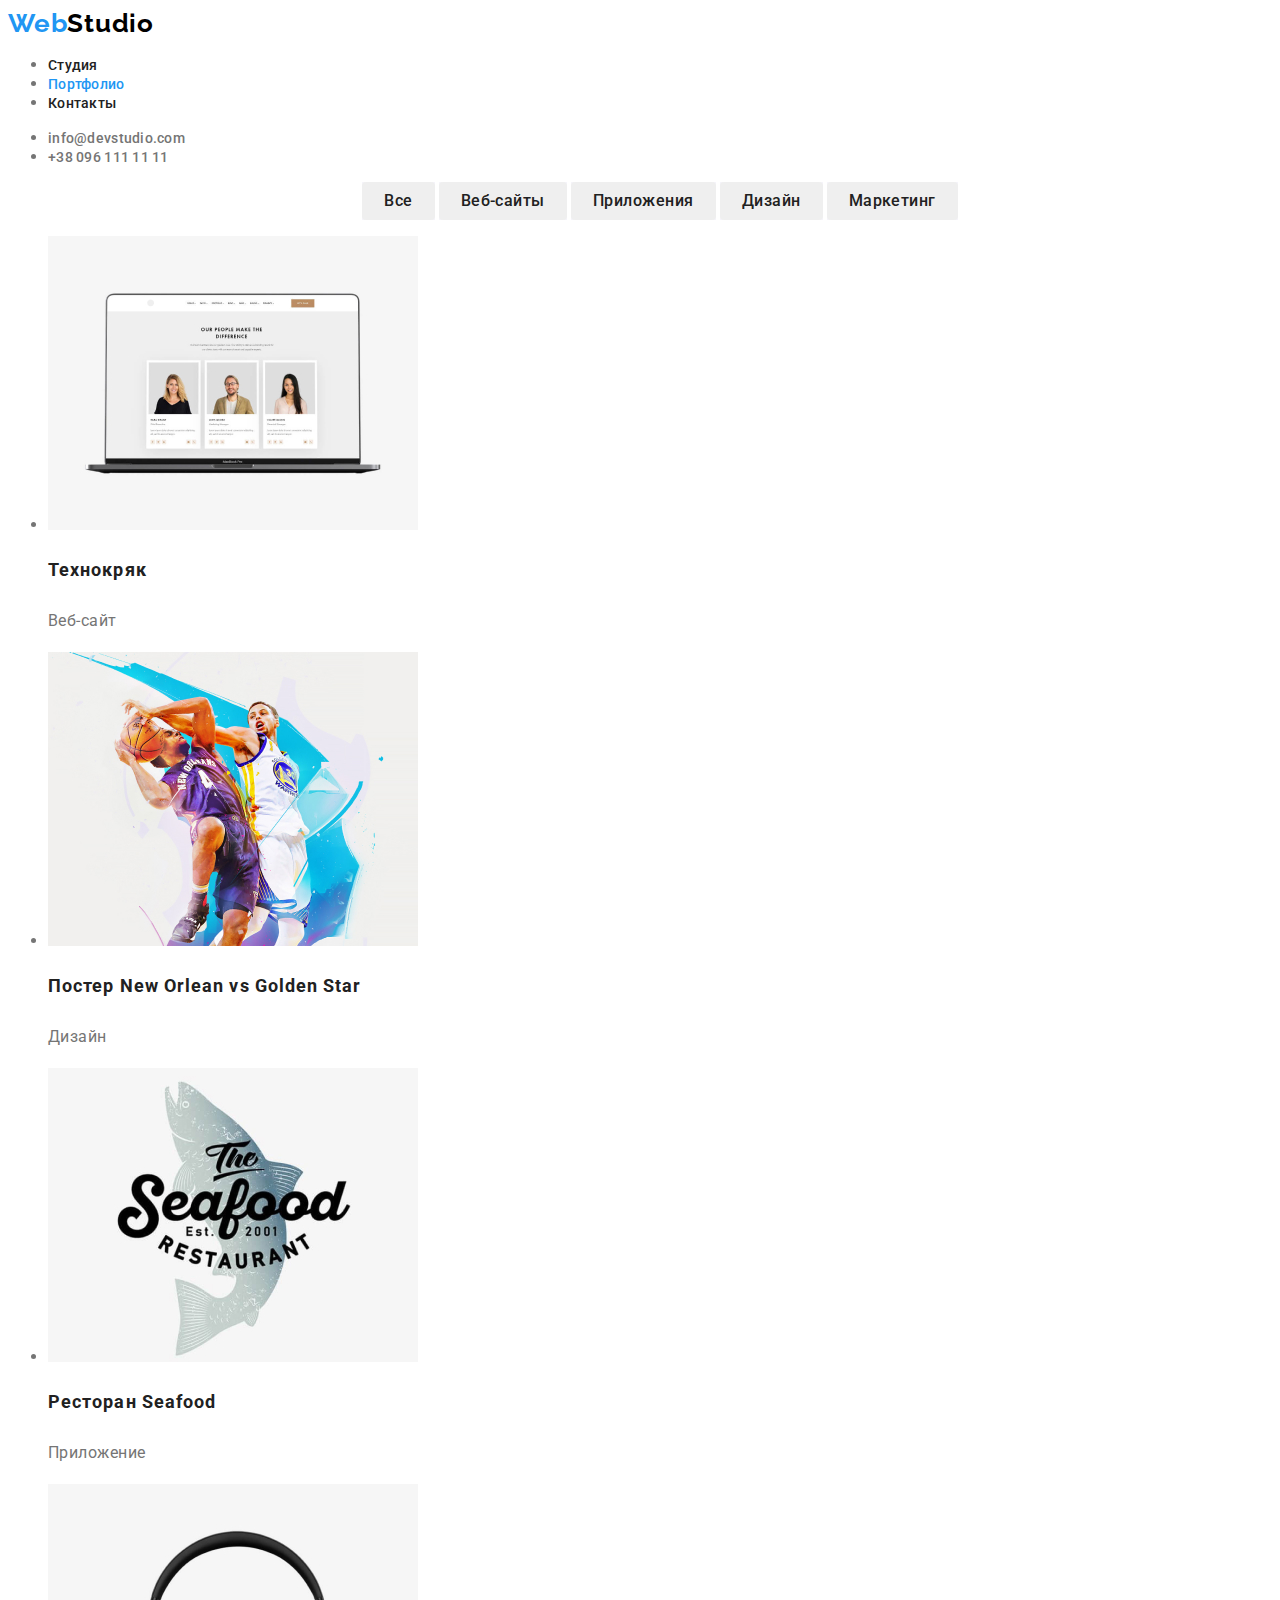
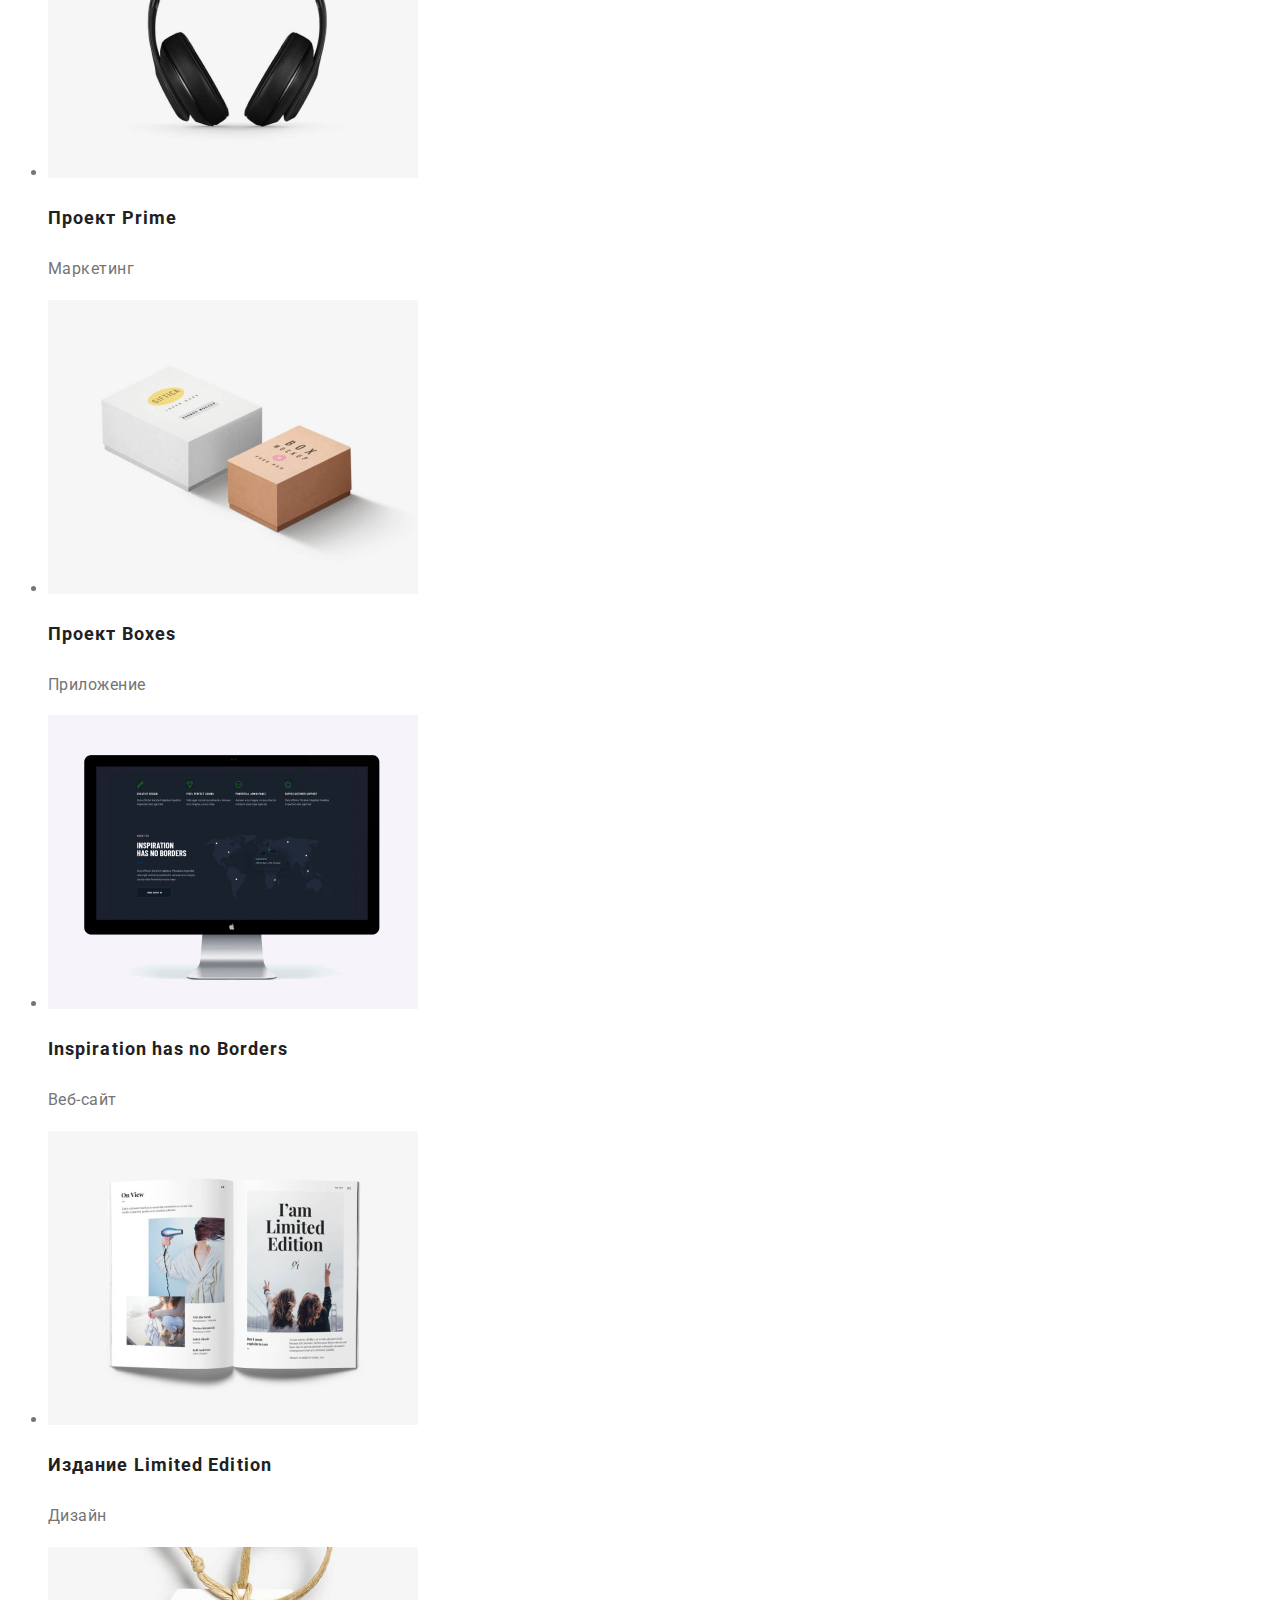
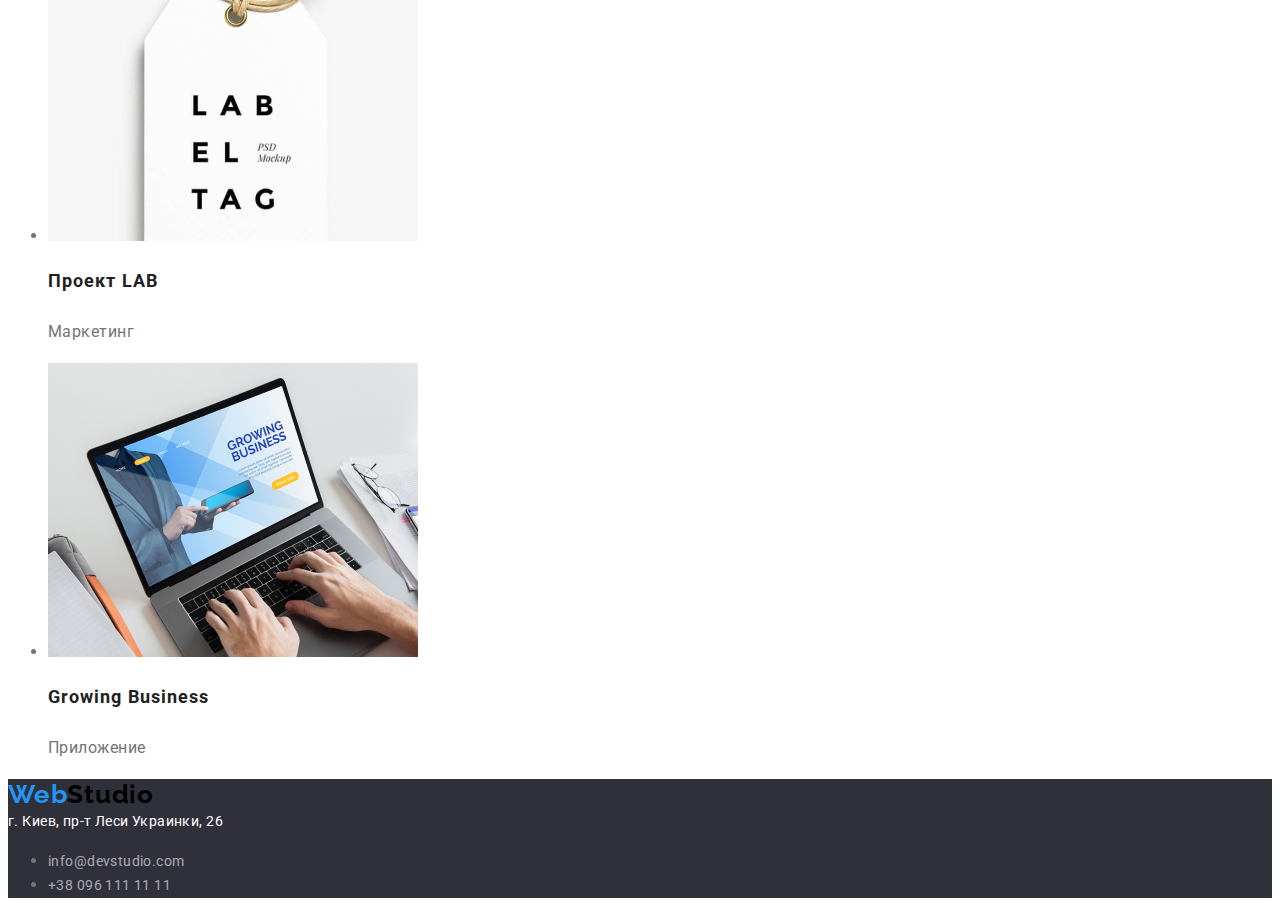
==== commit 6a32dd01: "dz-2-posle pravok" ====
--- a/portfolio.html
+++ b/portfolio.html
@@ -19,7 +19,7 @@
                 <a href="" class="head link">Студия</a>
             </li>
             <li>
-                <a href="portfolio.html" class="head link">Портфолио</a>
+                <a href="portfolio.html" class="head link portfolio">Портфолио</a>
             </li>
             <li>
                 <a href="" class="head link">Контакты</a>
@@ -41,19 +41,19 @@
     <section class="work">
         <ul class="work-ul">
             <li class="work-select">
-                <a href="" class="work-select-a link">Все</a>
+                <button class="work-select-button link">Все</button>
             </li>
             <li class="work-select">
-                <a href="" class="work-select-a link">Веб-сайты</a>
+                <button class="work-select-button link">Веб-сайты</button>
             </li>
             <li class="work-select">
-                <a href="" class="work-select-a link">Приложения</a>
+                <button class="work-select-button link">Приложения</button>
             </li>
             <li class="work-select">
-                <a href="" class="work-select-a link">Дизайн</a>
+                <button class="work-select-button link">Дизайн</button>
             </li>
             <li class="work-select">
-                <a href="" class="work-select-a link">Маркетинг</a>
+                <button class="work-select-button link">Маркетинг</button>
             </li>
         </ul>
     </section>
--- a/css/style.css
+++ b/css/style.css
@@ -91,14 +91,11 @@
 }
 
 .butt-zak {
-    width: 200px;
-    height: 50px;
-    left: 700px;
-    top: 430px;
     background: #2196F3;
     box-shadow: 0px 4px 4px rgba(0, 0, 0, 0.15);
     border-radius: 4px;
-    font-family: 'Roboto', sans-serif;
+    Font-size: 16px;
+    Font-weight: bold;
     color: #FFFFFF;
 }
 
@@ -119,6 +116,9 @@
 /*Porfolio.html*/
 
 /*section -work*/
+.portfolio {
+    color: #2196F3;
+}
 .work-select {
     display: inline-block;
     background: #F5F4FA;
@@ -129,14 +129,24 @@
     /*padding: 6px 22px;*/
 }
 
-.work-select-a {
+.work-select-button {
     display: block;
     border-radius: 4px;
     padding: 6px 22px;
+    border: none;
+    font-family: Roboto;
+    font-style: normal;
+    font-weight: 500;
+    font-size: 16px;
+    line-height: 1.62;
+    text-align: center;
+    letter-spacing: 0.03em;
+
+    color: #212121;
 }
 
-.work-select-a:hover,
-.work-select-a:focus {
+.work-select-button:hover,
+.work-select-button:focus {
     background: #2196F3;
     box-shadow: 0px 3px 1px rgba(0, 0, 0, 0.1), 0px 1px 2px rgba(0, 0, 0, 0.08), 0px 2px 2px rgba(0, 0, 0, 0.12);
     color: white;
@@ -158,4 +168,22 @@
     font-size: 16px;
     line-height: 187%;
     letter-spacing: 0.03em;
+}
+/*=============================FOOTER==========================================================*/
+footer {
+    background-color: #2F303A;
+}
+address {
+    font-style: normal;
+    font-size: 14px;
+    line-height: 1.71;
+    letter-spacing: 0.03em;
+    color: #FFFFFF;
+}
+.mail, .tel {
+    Font-size: 14px;
+    Line-height: 1.71;
+    letter-spacing: 0.03em;
+    color: rgba(255, 255, 255, 0.6);
+
 }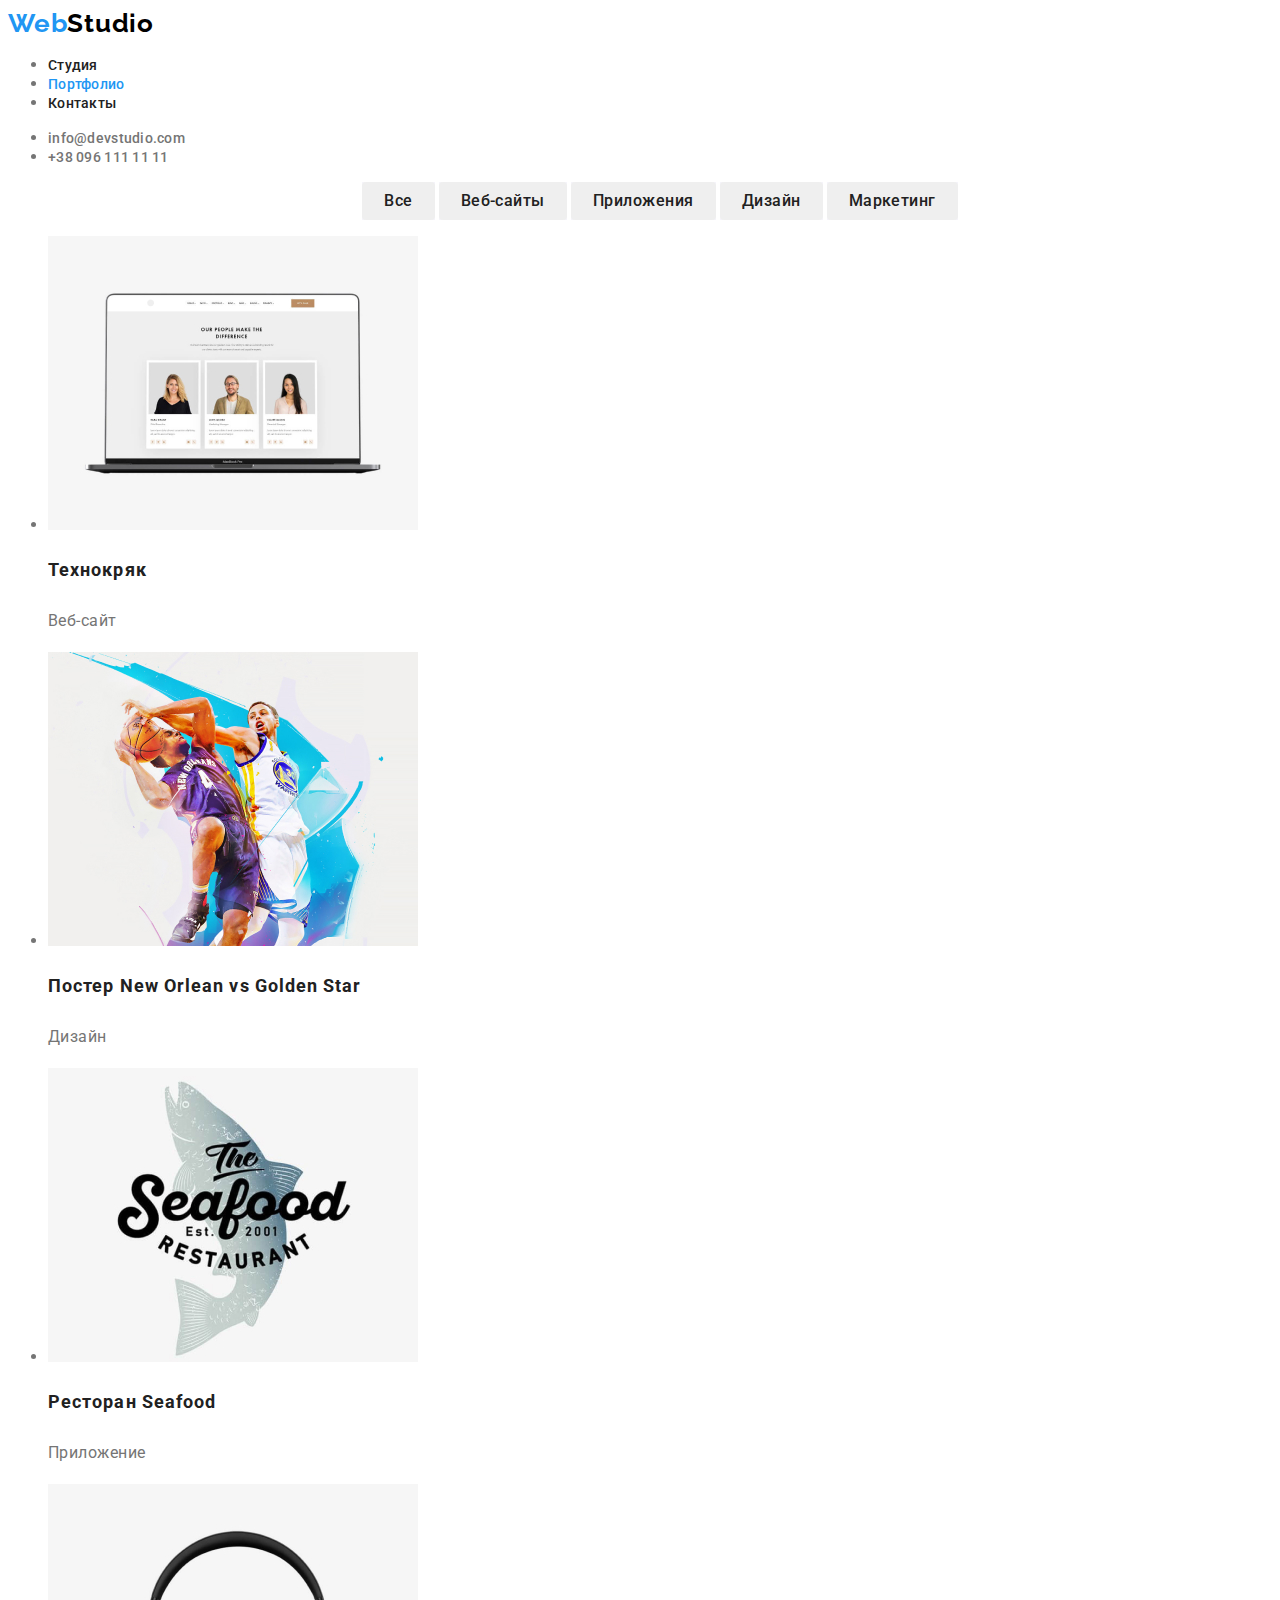
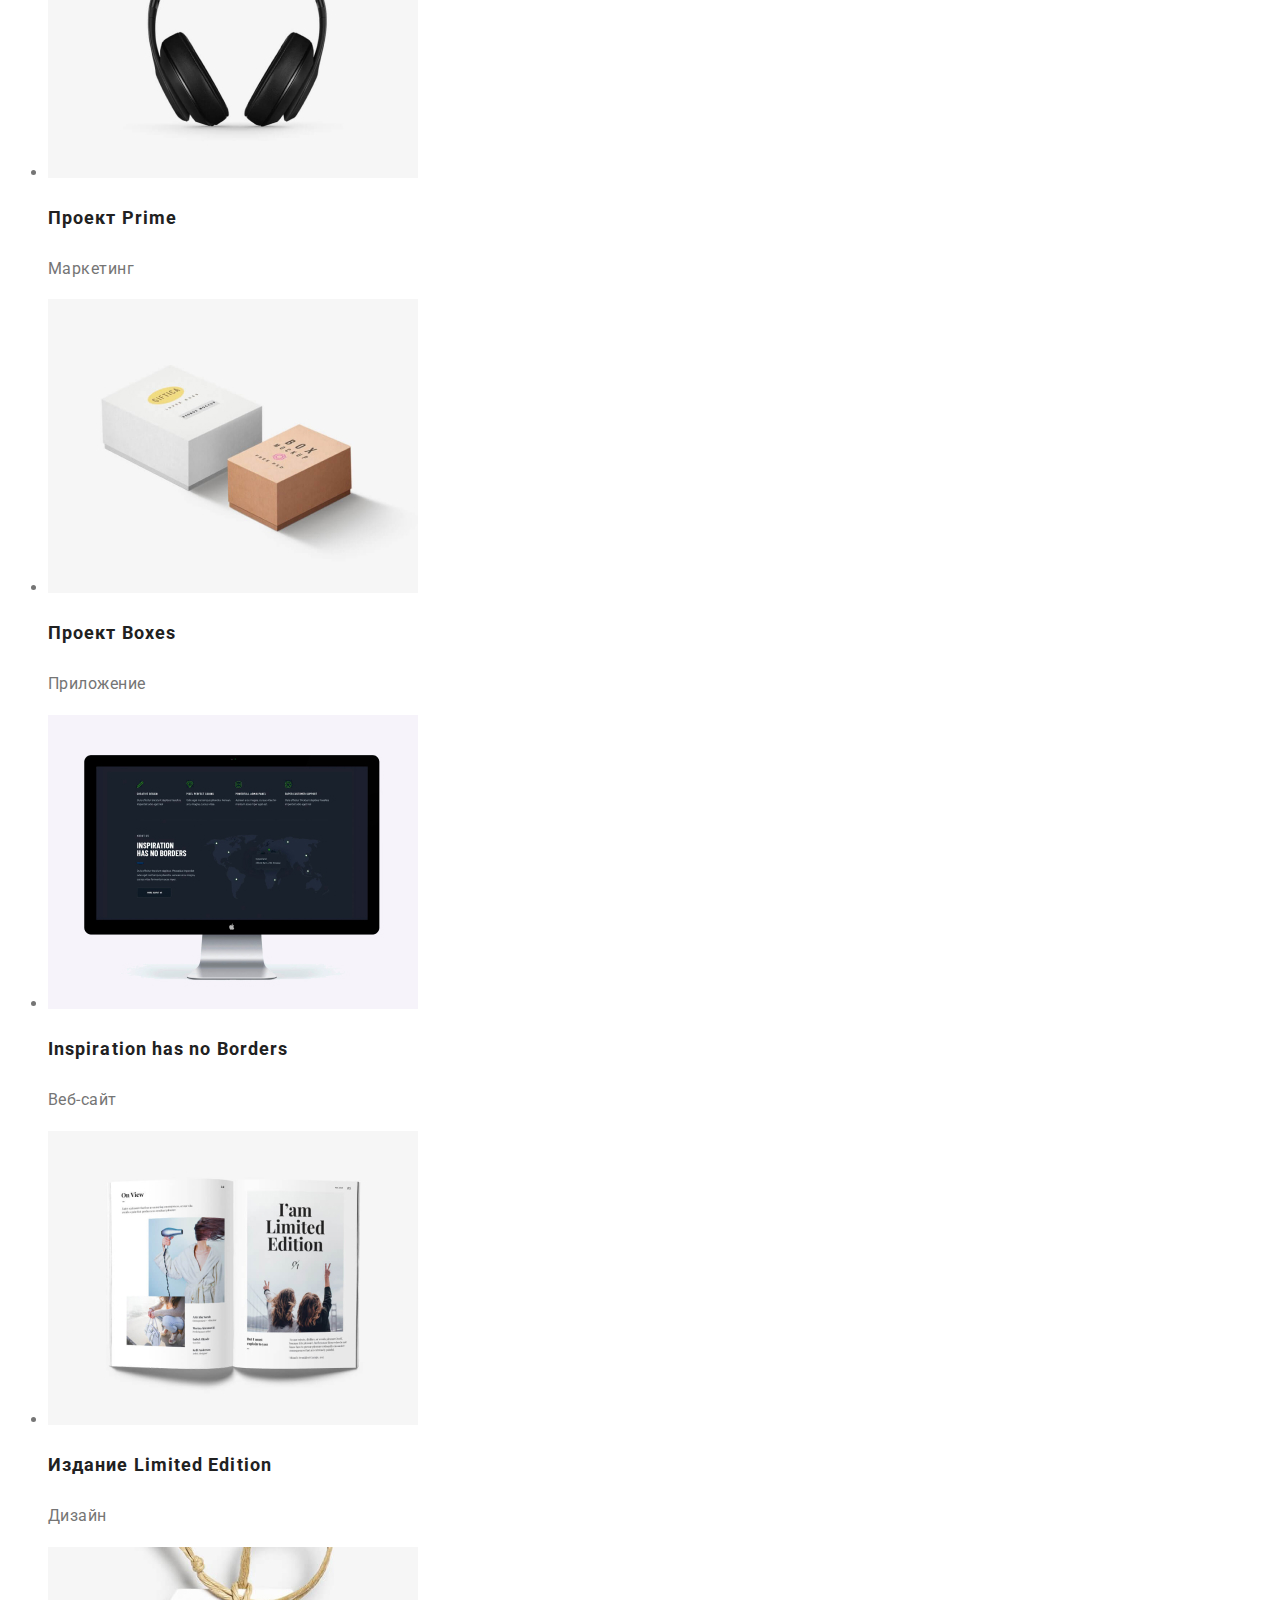
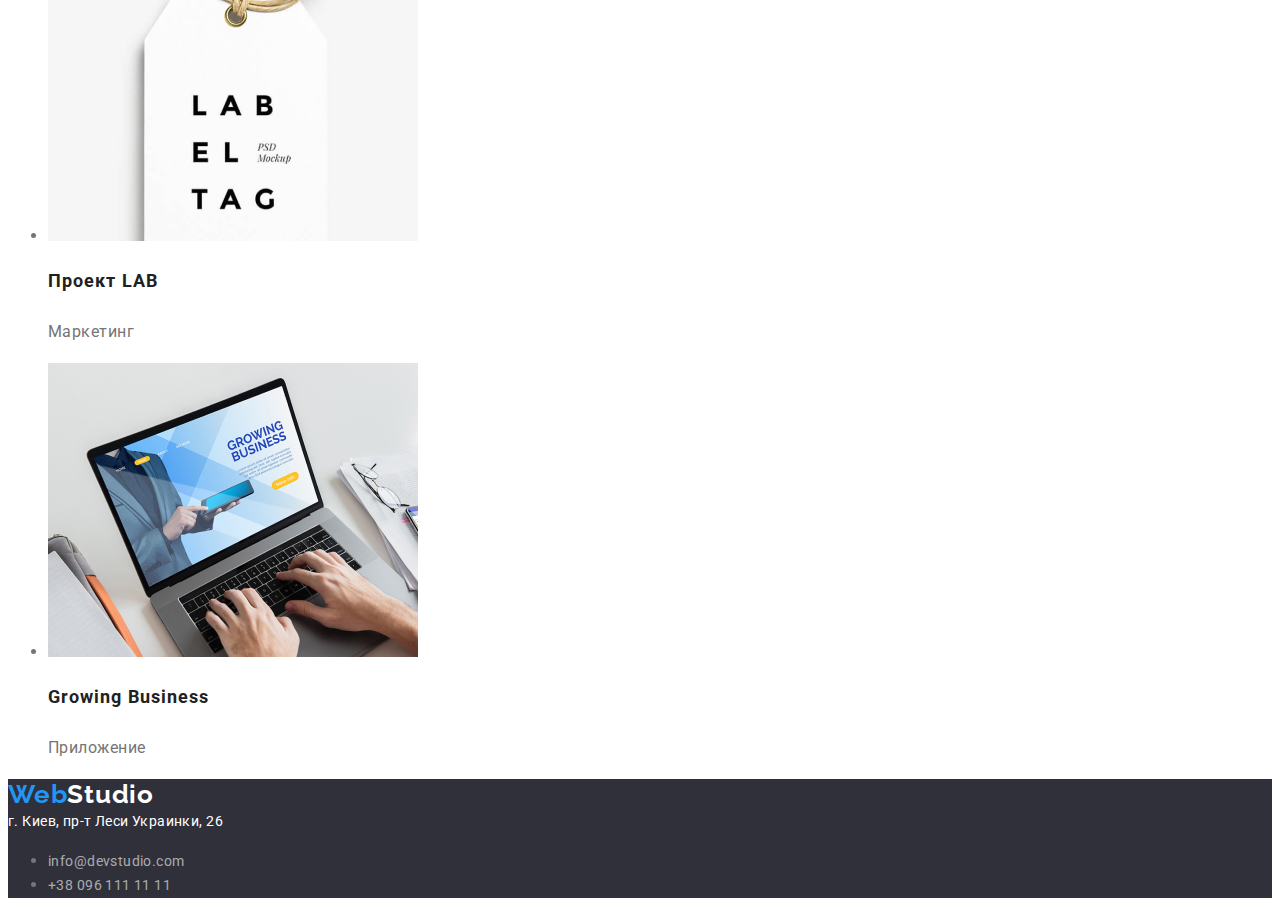
==== commit 879d4a58: "dz-2-pravki-2" ====
--- a/portfolio.html
+++ b/portfolio.html
@@ -16,10 +16,10 @@
         <a href="index.html" class="logo link">Web<span class="studio">Studio</span></a>
         <ul>
             <li>
-                <a href="" class="head link">Студия</a>
+                <a href="index.html" class="head link">Студия</a>
             </li>
             <li>
-                <a href="portfolio.html" class="head link portfolio">Портфолио</a>
+                <a href="portfolio.html" class="head link active">Портфолио</a>
             </li>
             <li>
                 <a href="" class="head link">Контакты</a>
@@ -110,7 +110,7 @@
 <!--==============================MAIN=END=============================================-->
 <!--==============================FOOTER===============================================-->
 <footer>
-    <a href="index.html" class="logo link">Web<span class="studio">Studio</span></a>
+    <a href="index.html" class="logo link">Web<span class="studio-white">Studio</span></a>
     <address>г. Киев, пр-т Леси Украинки, 26</address>
     <ul>
         <li>
--- a/css/style.css
+++ b/css/style.css
@@ -2,6 +2,7 @@
 /*font-family: 'Roboto', sans-serif;*/
 :root{
     --sec-color:#212121;
+    --hov-blue-color:#2196F3;
 }
 body {
     font-family: 'Roboto', sans-serif;
@@ -10,9 +11,12 @@
 .link {
     text-decoration: none;
 }
+.studio-white{
+color:#FFFFFF;
+}
 /*Header*/
 .logo {
-    Font-family: Raleway;
+    font-family: Raleway;
     font-weight: bold;
     font-size: 26px;
     line-height: 1.19;
@@ -62,7 +66,7 @@
 h1 {
     font-size: 44px;
     font-weight: 900;
-    line-height: 136%;
+    line-height: 1.36;
     letter-spacing: 0.06em;
     text-align: center;
     color: #FFFFFF;
@@ -94,14 +98,15 @@
     background: #2196F3;
     box-shadow: 0px 4px 4px rgba(0, 0, 0, 0.15);
     border-radius: 4px;
-    Font-size: 16px;
-    Font-weight: bold;
+    font-size: 16px;
+    font-weight: bold;
     color: #FFFFFF;
+    font-family: inherit;
 }
 
 .h3-text {
     font-size: 14px;
-    line-height: 171%;
+    line-height: 1.71;
     letter-spacing: 0.03em;
 }
 
@@ -114,11 +119,10 @@
 }
 
 /*Porfolio.html*/
-
+.active{
+    color: var(--hov-blue-color);
+}
 /*section -work*/
-.portfolio {
-    color: #2196F3;
-}
 .work-select {
     display: inline-block;
     background: #F5F4FA;
@@ -134,14 +138,13 @@
     border-radius: 4px;
     padding: 6px 22px;
     border: none;
-    font-family: Roboto;
+    font-family: inherit;
     font-style: normal;
     font-weight: 500;
     font-size: 16px;
     line-height: 1.62;
     text-align: center;
     letter-spacing: 0.03em;
-
     color: #212121;
 }
 
@@ -160,13 +163,13 @@
 .port-h3 {
     font-weight: bold;
     font-size: 18px;
-    line-height: 200%;
+    line-height: 2;
     letter-spacing: 0.06em;
 }
 
 .port-p {
     font-size: 16px;
-    line-height: 187%;
+    line-height: 1.87;
     letter-spacing: 0.03em;
 }
 /*=============================FOOTER==========================================================*/
@@ -181,9 +184,9 @@
     color: #FFFFFF;
 }
 .mail, .tel {
-    Font-size: 14px;
-    Line-height: 1.71;
+    font-size: 14px;
+    line-height: 1.71;
     letter-spacing: 0.03em;
     color: rgba(255, 255, 255, 0.6);
 
-}+}
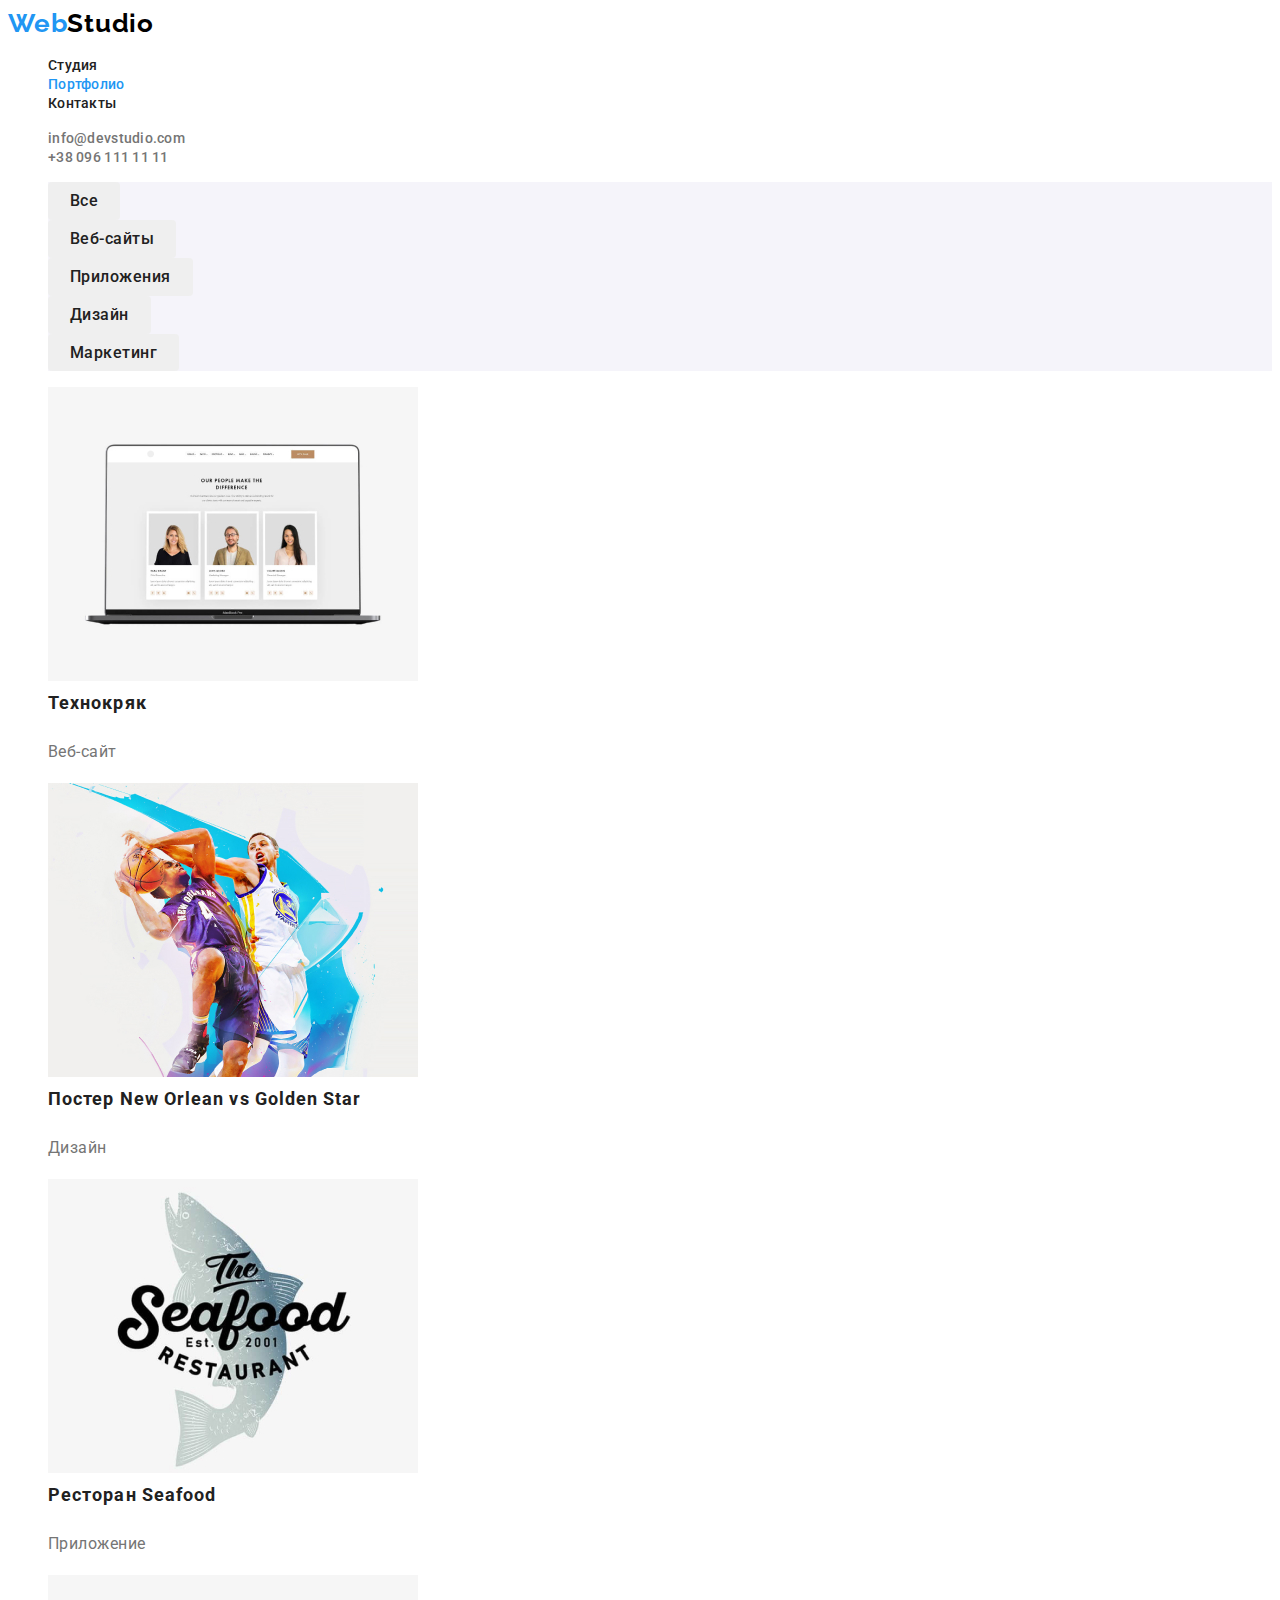
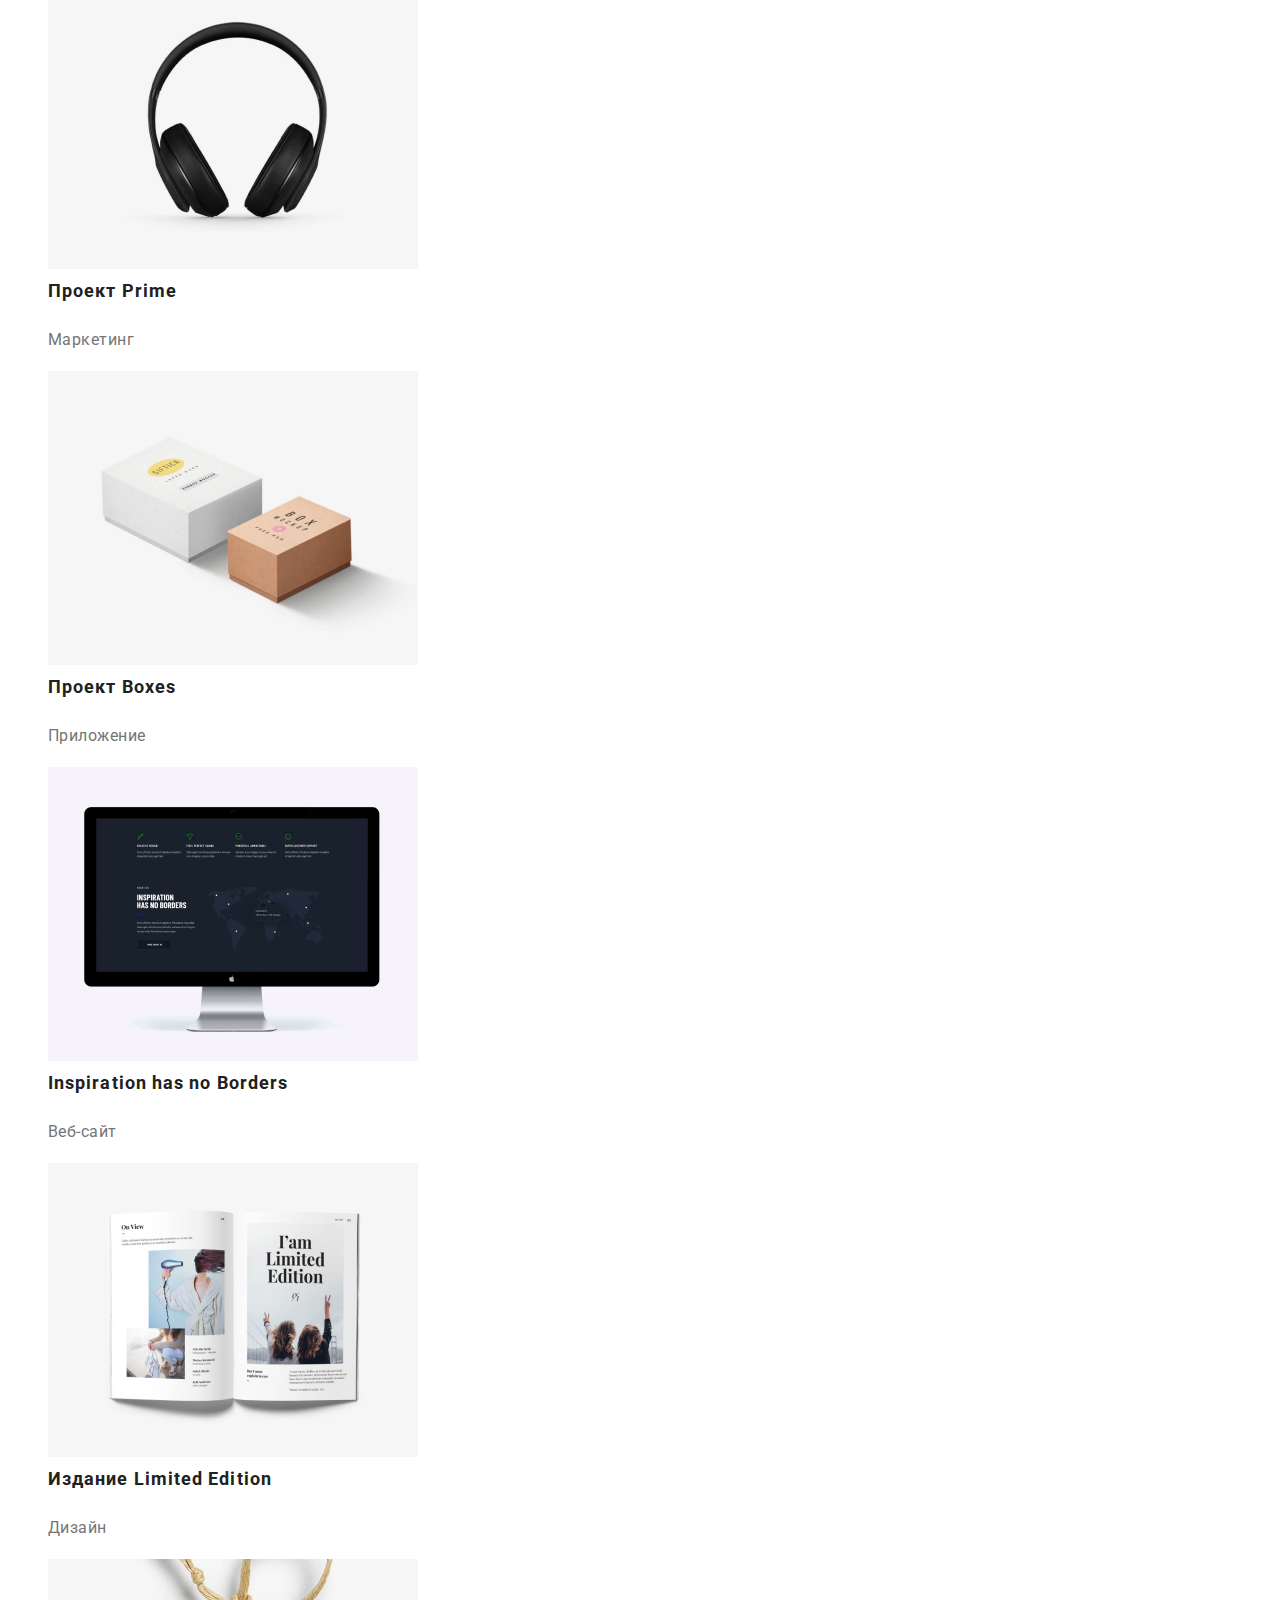
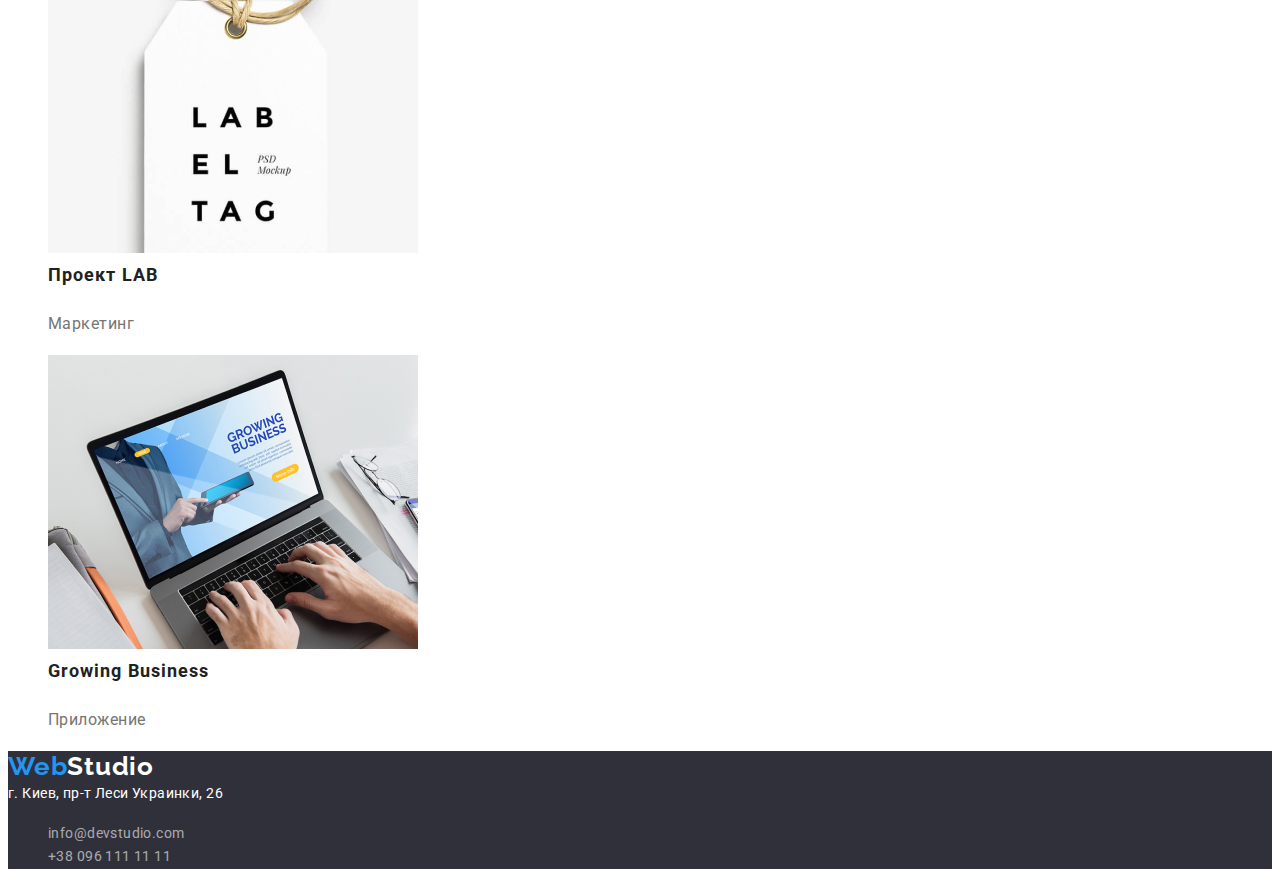
==== commit 65d15d03: "flex-header" ====
--- a/portfolio.html
+++ b/portfolio.html
@@ -3,6 +3,12 @@
 <head>
     <meta charset="UTF-8"/>
     <title>Test</title>
+    <link
+            rel="stylesheet"
+            href="https://cdnjs.cloudflare.com/ajax/libs/modern-normalize/1.0.0/modern-normalize.min.css"
+            integrity="sha512-ISS7cAi1PEhQ8jnbJpJZMd29NlhNj4AWYyLOSp2CE/CsHxTCu+r+t0D2yoJudVrd0/8fTVPUVDzY5Tvli75u/g=="
+            crossorigin="anonymous"
+    />
     <!-- Raleway and  Roboto-->
     <link rel="preconnect" href="https://fonts.gstatic.com">
     <link href="https://fonts.googleapis.com/css2?family=Raleway:wght@700&family=Roboto:wght@400;500;700;900&display=swap"
--- a/css/style.css
+++ b/css/style.css
@@ -3,11 +3,20 @@
 :root{
     --sec-color:#212121;
     --hov-blue-color:#2196F3;
+    --ther-white-color:#ffffff;
 }
 body {
     font-family: 'Roboto', sans-serif;
     color: #757575;
 }
+li {
+        list-style-type: none;
+    }
+h1,
+h2,
+h3 {
+    margin: 0;
+}
 .link {
     text-decoration: none;
 }
@@ -15,6 +24,36 @@
 color:#FFFFFF;
 }
 /*Header*/
+/*FLEX Header*/
+.header-flex{
+    display: flex;
+    justify-content: space-around;
+
+
+}
+.logo-and-nav {
+    display: flex;
+    width: 532px;
+    justify-content: space-between;
+    align-items: center;
+
+}
+.nav-ul{
+    display: flex;
+    justify-content: space-between;
+    flex-basis: 294px;
+    padding: 0;
+}
+.nav-ul-li{
+
+}
+.ul-mail{
+    display: flex;
+    padding: 0;
+    flex-basis: 307px;
+    justify-content: space-between;
+}
+/*END Flex Header*/
 .logo {
     font-family: Raleway;
     font-weight: bold;
@@ -22,6 +61,7 @@
     line-height: 1.19;
     letter-spacing: 0.03em;
     color: #2196F3;
+
 }
 
 .studio {
@@ -69,7 +109,7 @@
     line-height: 1.36;
     letter-spacing: 0.06em;
     text-align: center;
-    color: #FFFFFF;
+    color: var(--ther-white-color);
 }
 
 h2 {
@@ -124,7 +164,7 @@
 }
 /*section -work*/
 .work-select {
-    display: inline-block;
+    /*display: inline-block;*/
     background: #F5F4FA;
     /*border-radius: 4px;*/
     /*padding: 6px 22px;*/
@@ -181,7 +221,7 @@
     font-size: 14px;
     line-height: 1.71;
     letter-spacing: 0.03em;
-    color: #FFFFFF;
+    color: var(--ther-white-color);
 }
 .mail, .tel {
     font-size: 14px;
